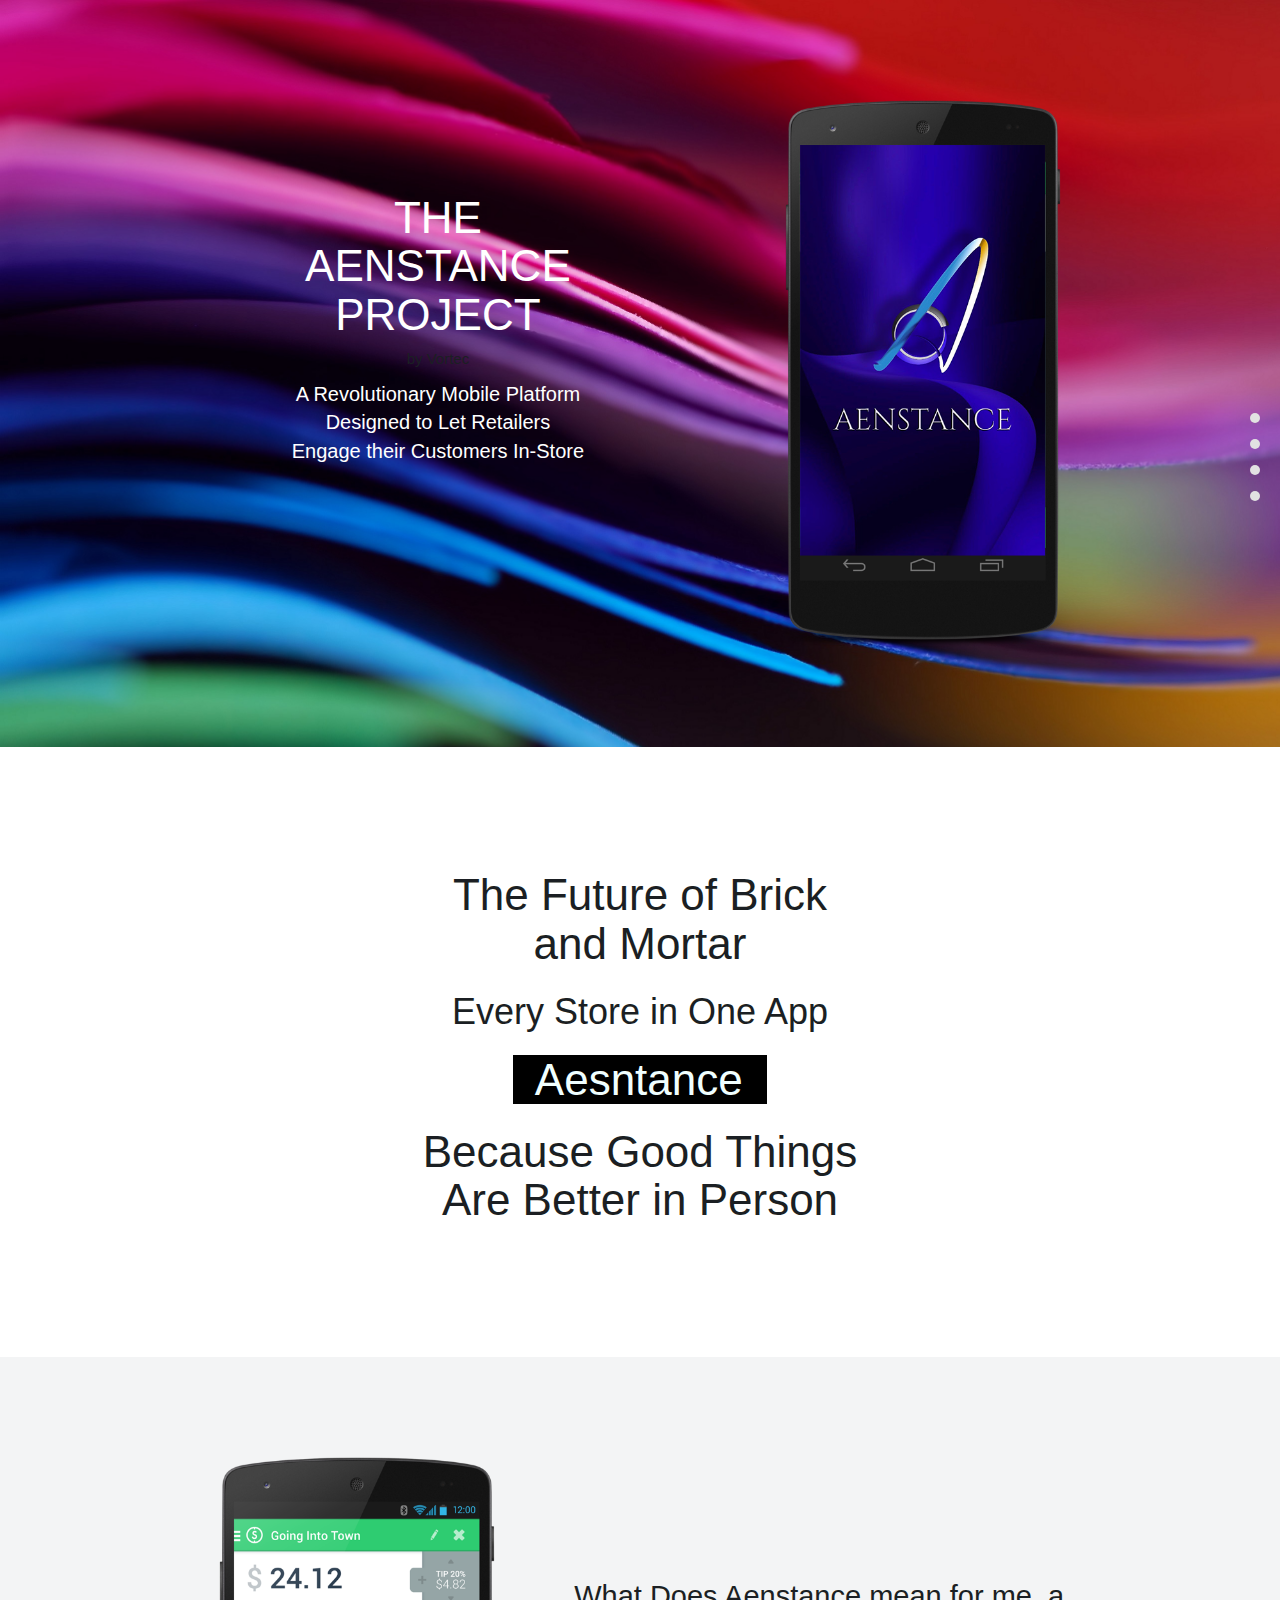
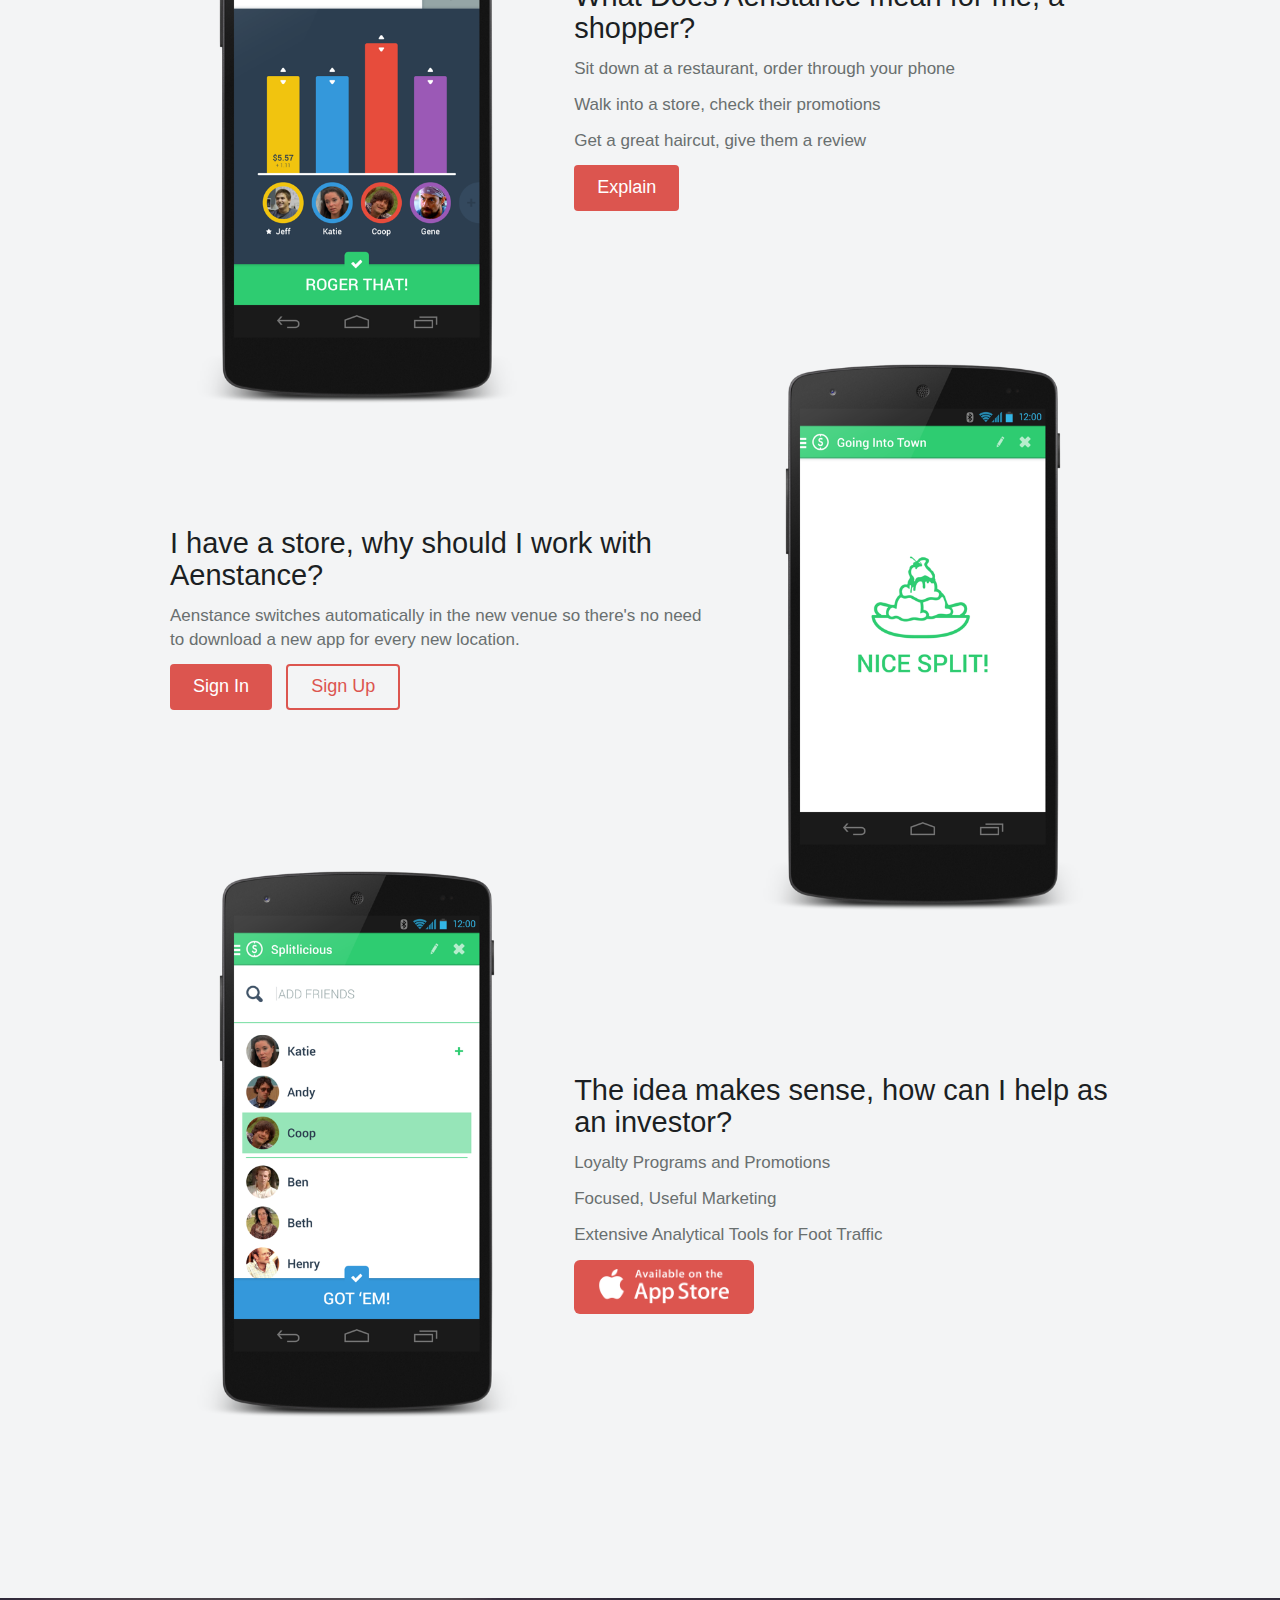
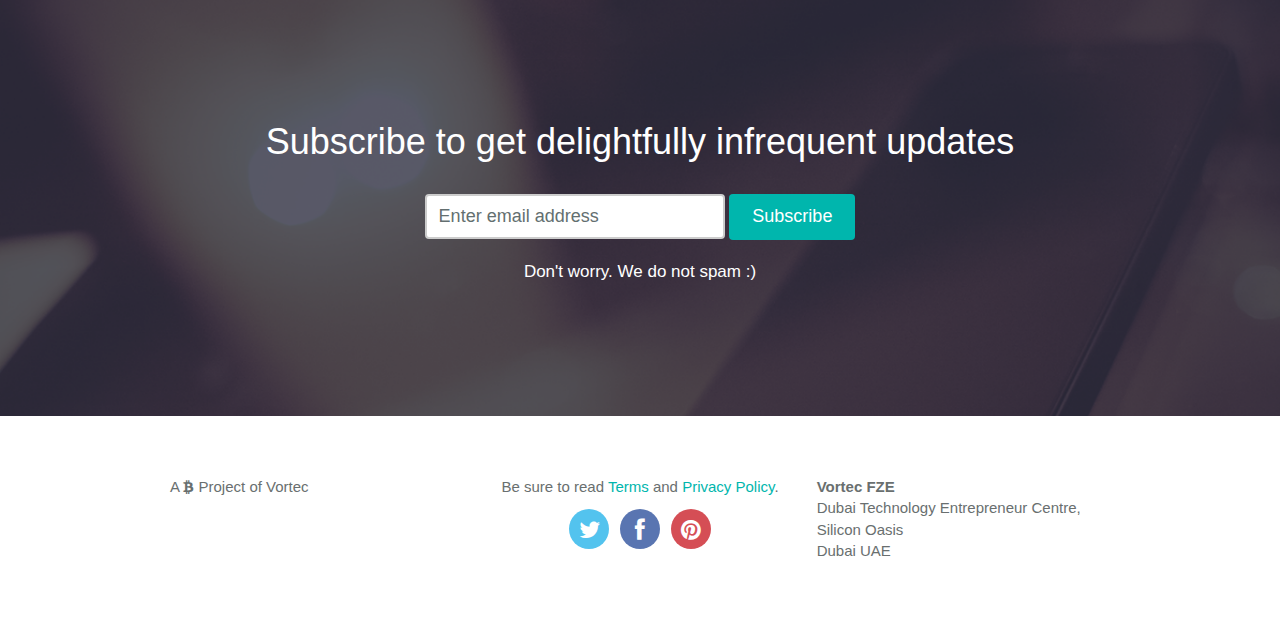
==== index.html @ a0e8721e "Investorpage" ====
<!DOCTYPE html>
<!-- paulirish.com/2008/conditional-stylesheets-vs-css-hacks-answer-neither/ -->
<!--[if lt IE 7 ]> <html class="ie6" lang="en"> <![endif]-->
<!--[if IE 7 ]>    <html class="ie7" lang="en"> <![endif]-->
<!--[if IE 8 ]>    <html class="ie8" lang="en"> <![endif]-->
<!--[if (gte IE 9)|!(IE)]><!--> <html lang="en"> <!--<![endif]-->
  <head>

    <!-- Meta -->
    <meta charset="utf-8">
    <meta name="viewport" content="width=device-width, initial-scale=1.0">
    <meta name="description" content="">
    <meta name="keywords" content="">
    <meta name="author" content="">
    <meta name="googlebot" content="index,follow">

    <!-- Title -->
    <title>Aenstance Project</title>

    <!-- Templates core CSS -->
    <link href="stylesheets/application.css" rel="stylesheet">

    <!-- Favicons -->
    <link href="images/favicon/favicon.png" rel="shortcut icon">
    <link href="images/favicon/apple-touch-icon-57-precomposed.png" rel="apple-touch-icon">
    <link href="images/favicon/apple-touch-icon-72-precomposed.png" rel="apple-touch-icon" sizes="72x72">
    <link href="images/favicon/apple-touch-icon-144-precomposed.png" rel="apple-touch-icon" sizes="114x114">

    <!-- HTML5 shim and Respond.js IE8 support of HTML5 elements and media queries -->
    <!--[if lt IE 9]>
      <script src="https://oss.maxcdn.com/libs/html5shiv/3.7.0/html5shiv.js"></script>
      <script src="https://oss.maxcdn.com/libs/respond.js/1.3.0/respond.min.js"></script>
    <![endif]-->

    <!-- Modernizr Scripts -->
    <script src="javascript/vendor/modernizr-2.7.1.min.js"></script>
  </head>
  <body class="index" id="to-top">

    <!-- Side nav -->
    <nav class="side-nav" role="navigation">

      <ul class="nav-side-nav">
        <li><a class="tooltip-side-nav" href="#section-1" title="" data-original-title="Services" data-placement="left"></a></li>
        <li><a class="tooltip-side-nav" href="#section-2" title="" data-original-title="Features" data-placement="left"></a></li>
        <li><a class="tooltip-side-nav" href="#section-3" title="" data-original-title="Subscribe" data-placement="left"></a></li>
        <li><a class="tooltip-side-nav" href="#to-top" title="" data-original-title="Back" data-placement="left"></a></li>
      </ul>
      
    </nav> <!-- /.side-nav -->




    <!-- Jumbotron -->
    <header class="jumbotron" role="banner">

      <div class="container">

        <div class="row">

          <div class="col-md-7">

            <!-- Logo -->
            <figure class="text-center">
              <a href="./index.html">
                <img class="img-logo" src="images/logo2.pn8g" alt="">
              </a>
            </figure> <!-- /.text-center -->

            <!-- Title -->
            <h1>THE<br>AENSTANCE<br>PROJECT</h1>
            <h6>by Vortec</h6>  
            <!-- Sub title -->
            <p>A Revolutionary Mobile Platform<br>Designed to Let Retailers<br>Engage their Customers In-Store</p>

            <!-- Button -->
            <p class="btn-app-store">
              <a class="btn btn-danger btn-lg" href="#fakelinks">
                <img src="images/btn-app-sto8re.png" alt="">
              </a>
            </p> <!-- /.btn-app-store -->

          </div> <!-- /.col-md-7 -->

          <div class="col-md-5">

            <!-- Images showcase -->
            <figure>
              <img class="img-iPhone" src="images/iphone/a1.png" alt="">
            </figure>

          </div> <!-- /.col-md-5 -->
          
        </div> <!-- /.row -->
        
      </div> <!-- /.container -->

    </header> <!-- /.jumbotron -->




    <!-- Services -->
    <section class="services-section" id="section-1">

      <div class="container">

        <div class="row">

          <div class="col-md-3 col-services">
          </div> <!-- /.col-md-4 -->

          <div class="col-md-6 col-services">
            <h1>The Future of Brick and Mortar</h1>
              <h2>Every Store in One App</h2>
              <h1><span style="background-color: #000; color: azure"><e>&nbsp; Aesntance &nbsp;</e></span></h1>
              <h1>Because Good Things Are Better in Person</h1>
              
            

          </div> <!-- /.col-md-4 -->

          <div class="col-md-3 col-services">
          </div> <!-- /.col-md-4 -->
          
        </div> <!-- /.row -->
        
      </div> <!-- /.container -->
      
    </section> <!-- /.services-section -->




    <!-- Features -->
    <section class="features-section" id="section-2">

      <div class="container">

        <div class="row">

          <div class="col-md-5 col-features text-center">
            
            <!-- Images showcase -->
            <figure>
              <img class="img-iPhone" src="images/iphone/1.png" alt="">
            </figure>

          </div> <!-- /.col-md-5 -->

          <div class="col-md-7 col-features features-content">
            
            <!-- Title -->
            <h3 id="title-1">What Does Aenstance mean for me, a shopper?</h3>

            <!-- Description -->
              <p>Sit down at a restaurant, order through your phone</p>
              <p>Walk into a store, check their promotions</p>
              <p>Get a great haircut, give them a review</p>
              <p></p>
              
              <!--<p>Sit down at a restaurant</p>
              <p>Press a button on your phone to pull up a menu</p>
              <p>Press another button to select what you want</p>
              <p>Press another to Pay with your visa debit card</p> -->
              

            <p>
              <a class="btn btn-danger" href="#title-2">Explain</a>
            </p>

          </div> <!-- /.col-md-7 -->
          
        </div> <!-- /.row -->




        <div class="row media-screen-800">

          <div class="col-md-7 col-features features-content">
            
            <!-- Title -->
            <h3 id="title-2">I have a store, why should I work with Aenstance?</h3>

            <!-- Description -->
            <p>Aenstance switches automatically in the new venue so there's no need to download a new app for every new location.  </p>
            
            <p>
              <a class="btn btn-danger" href="./sign-in.html">Sign In</a> &nbsp;
              <a class="btn btn-danger-border" href="./sign-up.html">Sign Up</a>
            </p>

          </div> <!-- /.col-md-7 -->

          <div class="col-md-5 col-features text-center">
            
            <!-- Images showcase -->
            <figure>
              <img class="img-iPhone margin-top margin-screen-800" src="images/iphone/4.png" alt="">
            </figure>

          </div> <!-- /.col-md-5 -->
          
        </div> <!-- /.row -->




        <div class="row">

          <div class="col-md-5 col-features text-center">
            
            <!-- Images showcase -->
            <figure>
              <img class="img-iPhone margin-top margin-top-1" src="images/iphone/3.png" alt="">
            </figure>

          </div> <!-- /.col-md-5 -->

          <div class="col-md-7 col-features features-content">
            
            <!-- Title -->
            <h3 id="title-3">The idea makes sense, how can I help as an investor?</h3>

            <!-- Description -->
              <p>Loyalty Programs and Promotions </p>
              <p>Focused, Useful Marketing</p>
              <p>Extensive Analytical Tools for Foot Traffic</p>

            <!-- Button -->
            <p class="btn-app-store">
              <a class="btn btn-danger btn-lg" href="#fakelinks">
                <img src="images/btn-app-store.png" alt="">
              </a>
            </p> <!-- /.btn-app-store -->

          </div> <!-- /.col-md-7 -->
          
        </div> <!-- /.row -->

      </div> <!-- /.container -->

    </section> <!-- /.features-section -->




    <!-- Subscribe -->
    <section class="subscribe-section" id="section-3">

      <div class="container">

        <div class="row">

          <div class="col-md-12">

            <!-- Title -->
            <h2>Subscribe to get delightfully infrequent updates</h2>

            <!-- Subscribe form -->
            <div class="row">

              <div class="col-md-6 col-md-offset-3 col-subscribe">

                <form class="subscribe-form form-inline" action="./index.html" role="form">

                  <!-- Input -->
                  <div class="form-group">

                    <label class="sr-only" for="exampleInputEmail1">Email address</label>
                    <input type="email" class="form-control" id="exampleInputEmail1" placeholder="Enter email address">

                  </div> <!-- /.form-group -->

                  <!-- Button -->
                  <button class="btn btn-success" type="submit">Subscribe</button>
                  
                </form> <!-- /.subscribe-form -->



                <section class="subscribe-description">

                  <p>Don't worry. We do not spam :)</p>
                  
                </section> <!-- /.subscribe-description -->
                
              </div> <!-- /.col-md-6 -->

            </div> <!-- /.row -->
            
          </div> <!-- /.col-md-12 -->
          
        </div> <!-- /.row -->

      </div> <!-- /.container -->

    </section> <!-- /.subscribe-section -->




    <!-- Footer -->
    <footer class="footer-section" role="contentinfo">

      <div class="container">

        <div class="row">

          <div class="col-md-4 col-footer">
            
            <!-- Footer 1 -->
            <section>
              <p>A <i class="fa fa-btc"></i> Project of Vortec</p>
            </section>

            <!-- AddThis Button -->
            <ul class="addthis_toolbox addthis_default_style">

              <li><a class="addthis_button_facebook_like"></a></li>
              <li><a class="addthis_button_tweet"></a></li>

            </ul> <!-- /.addthis_toolbox -->
            <script>var addthis_config = {"data_track_addressbar":true};</script>
            <script src="http://s7.addthis.com/js/300/addthis_widget.js#pubid=ra-533f6ac03b59c72a"></script>

          </div> <!-- /.col-md-4 -->

          <div class="col-md-4 col-footer col-padding">
            
            <!-- Footer 1 -->
            <section class="text-center">
              <p>Be sure to read <a href="#fakelinks">Terms</a> and <a href="#fakelinks">Privacy Policy</a>.</p>
            </section>

            <!-- Social media links -->
            <ul class="social-media-links">

              <li><a class="fa fa-twitter tw" href="#fakelinks"></a></li>
              <li><a class="fa fa-facebook fb" href="#fakelinks"></a></li>
              <li><a class="fa fa-pinterest pn" href="#fakelinks"></a></li>
              
            </ul> <!-- /.social-media-links -->

          </div> <!-- /.col-md-4 -->

          <div class="col-md-4 col-footer">
            
            <!-- Footer 1 -->
            <section>
              <p><strong>Vortec FZE</strong> <br>Dubai Technology Entrepreneur Centre, Silicon Oasis <br>Dubai UAE</p>
            </section>

          </div> <!-- /.col-md-4 -->
          
        </div> <!-- /.row -->

      </div> <!-- /.container -->

    </footer> <!-- /.footer-section -->

    <!-- Placed at the end of the document so the pages load faster -->
    <script src="javascript/vendor/jquery-2.1.0.min.js"></script>
    <script src="javascript/bootstrap.min.js"></script>
    <script src="javascript/assets/application.js"></script>
  </body>
</html>
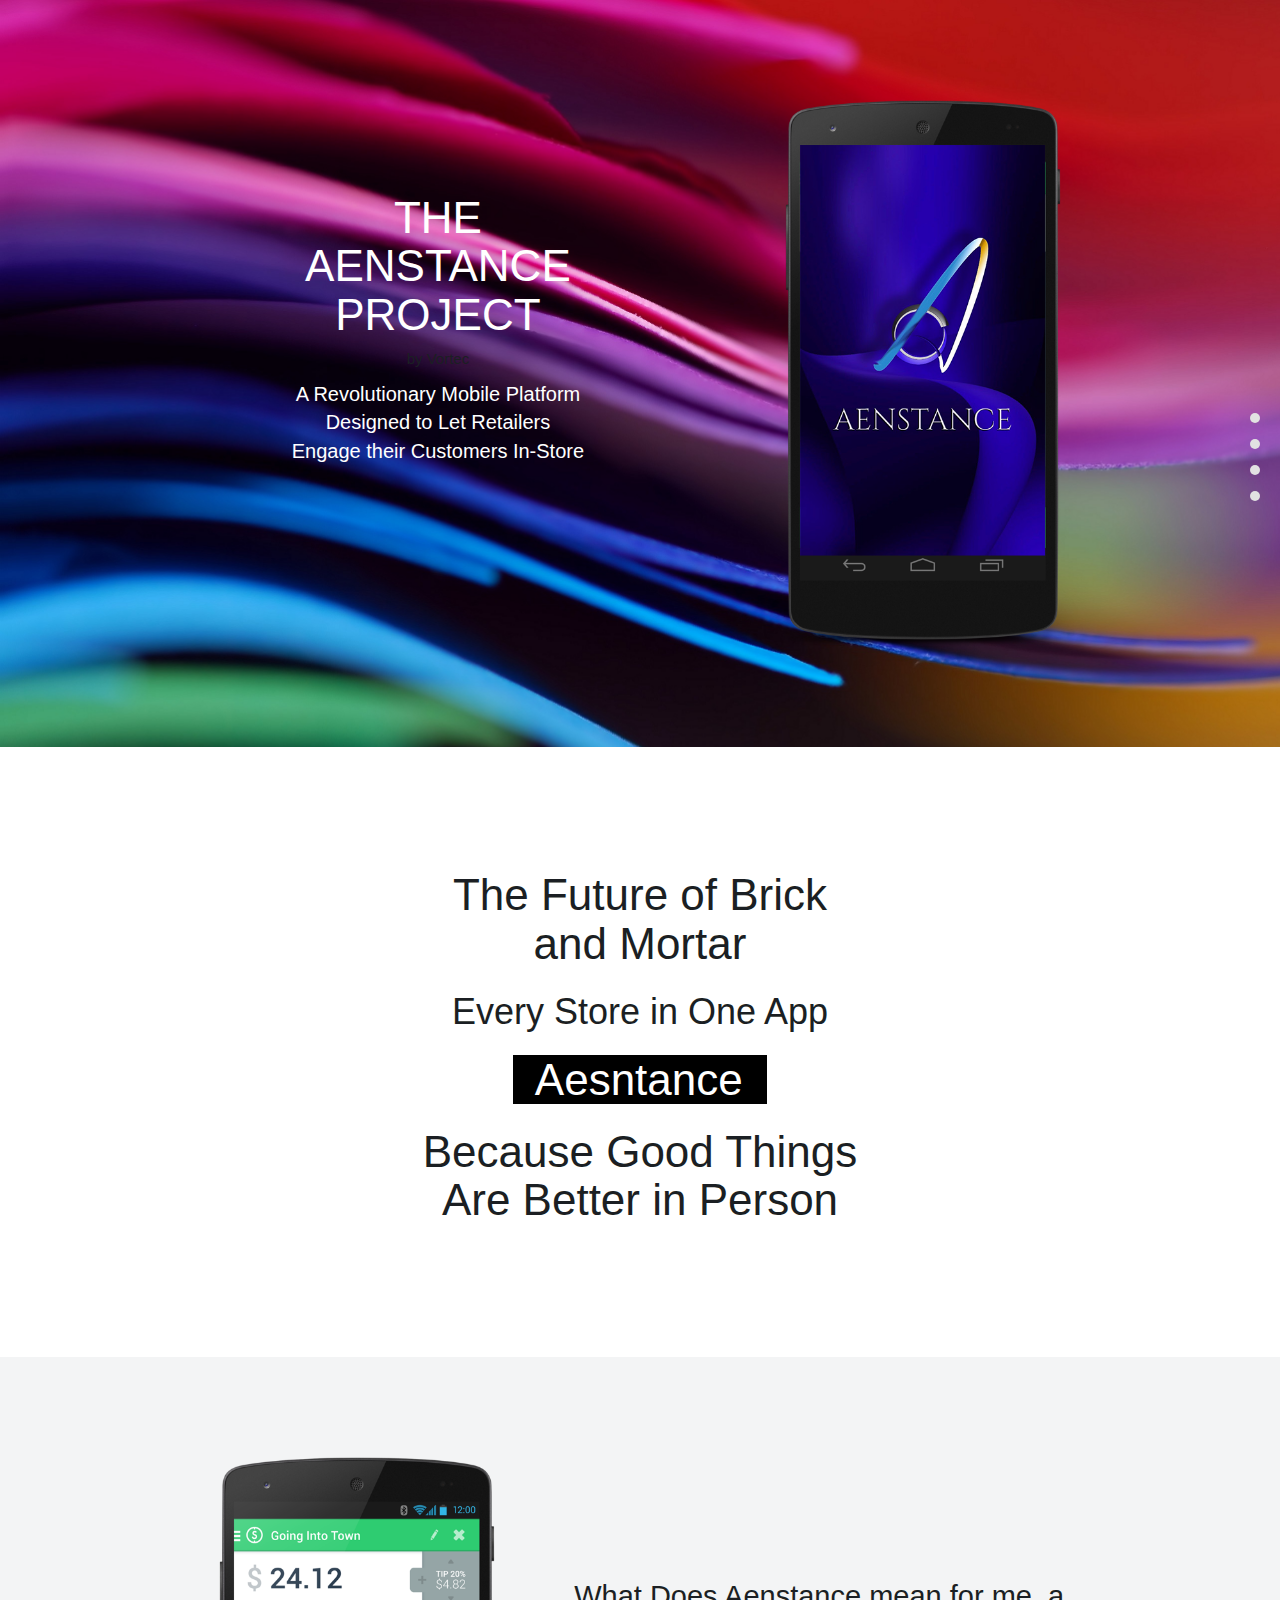
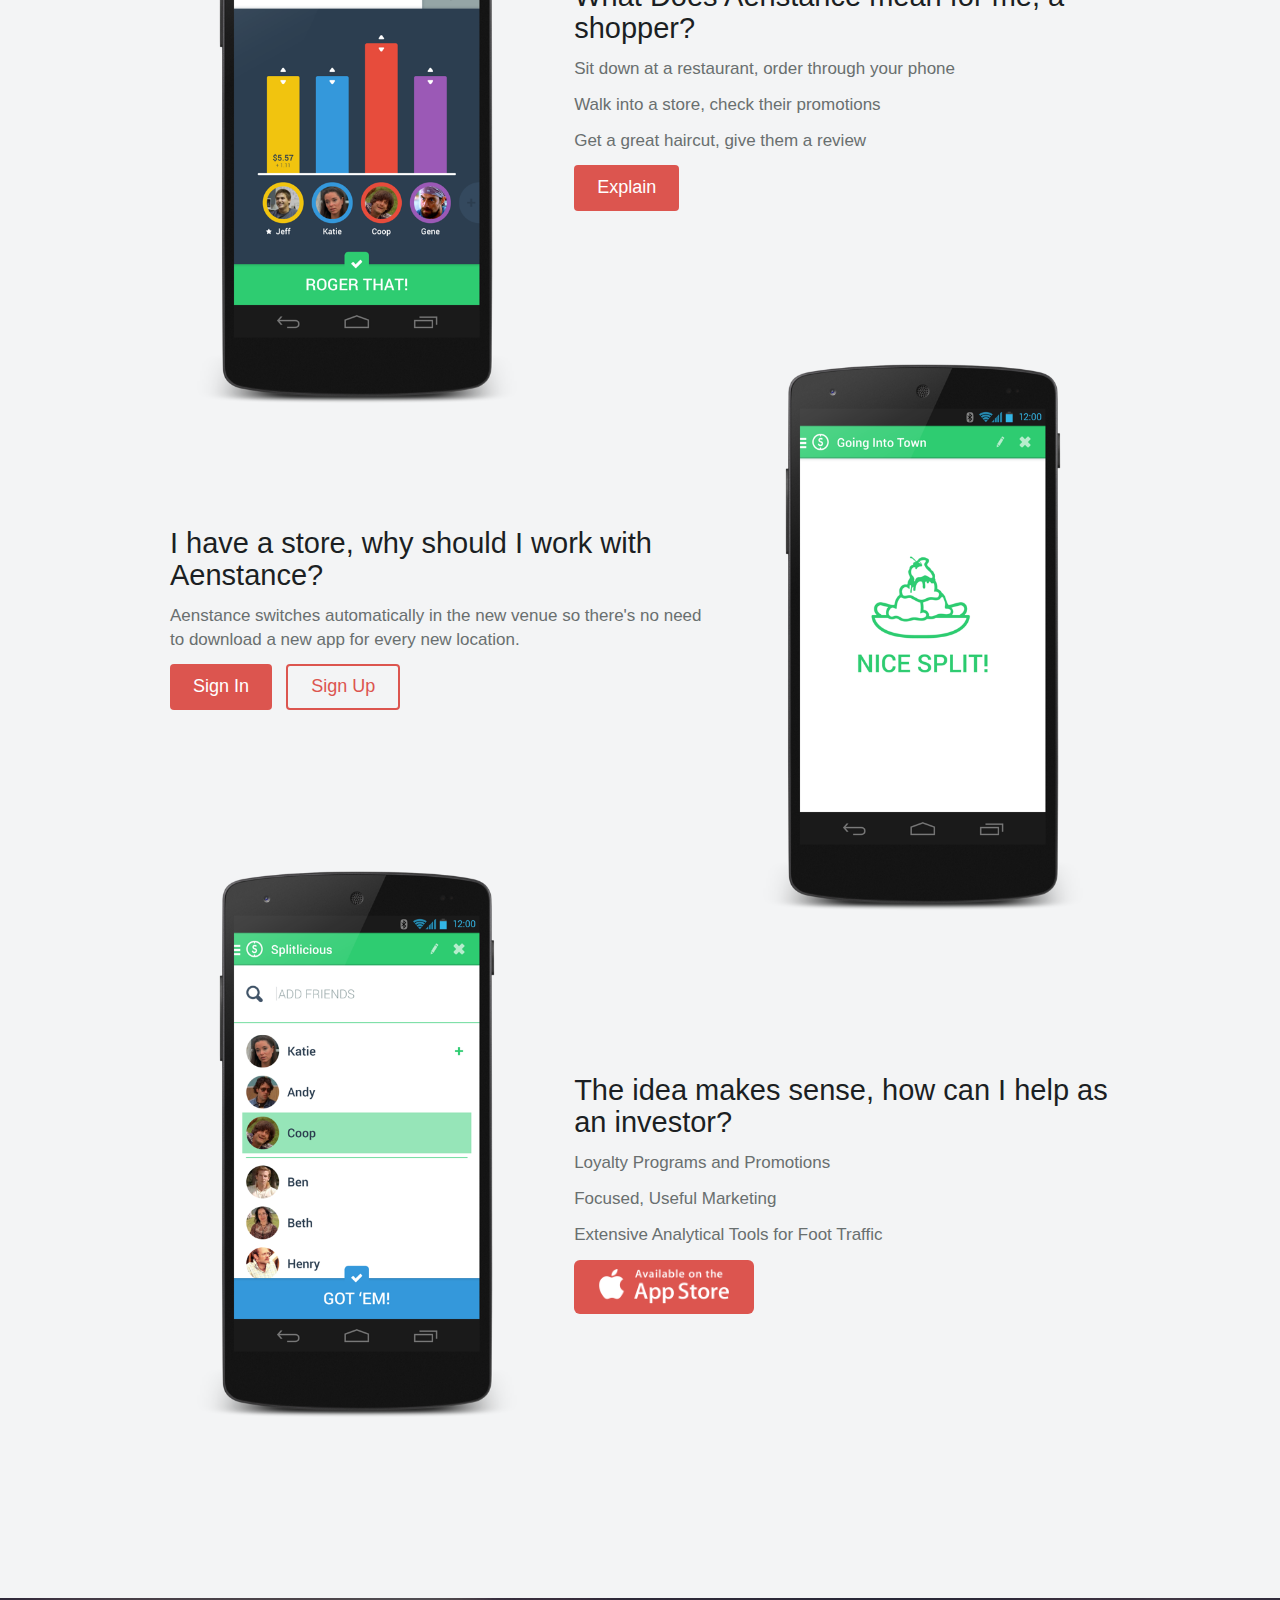
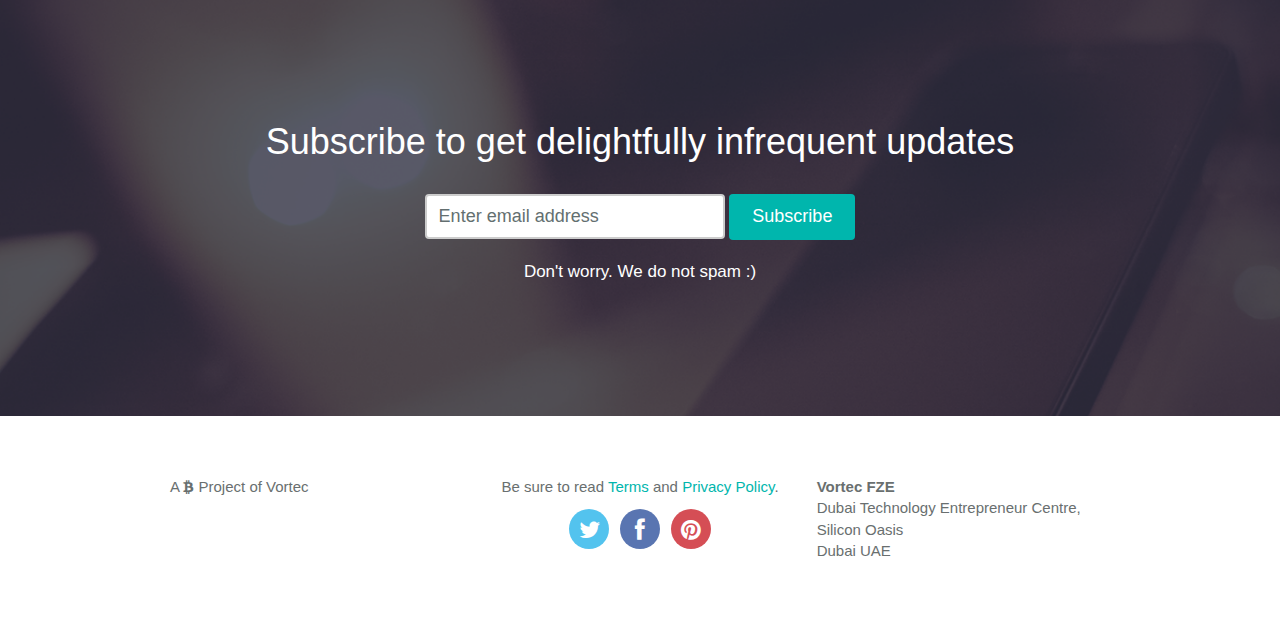
==== commit f33e98de: "minor text changes" ====
--- a/index.html
+++ b/index.html
@@ -114,7 +114,7 @@
           <div class="col-md-6 col-services">
             <h1>The Future of Brick and Mortar</h1>
               <h2>Every Store in One App</h2>
-              <h1><span style="background-color: #000; color: azure"><e>&nbsp; Aesntance &nbsp;</e></span></h1>
+              <h1><span style="background-color: #000; color: white"><e>&nbsp; Aesntance &nbsp;</e></span></h1>
               <h1>Because Good Things Are Better in Person</h1>
               
             
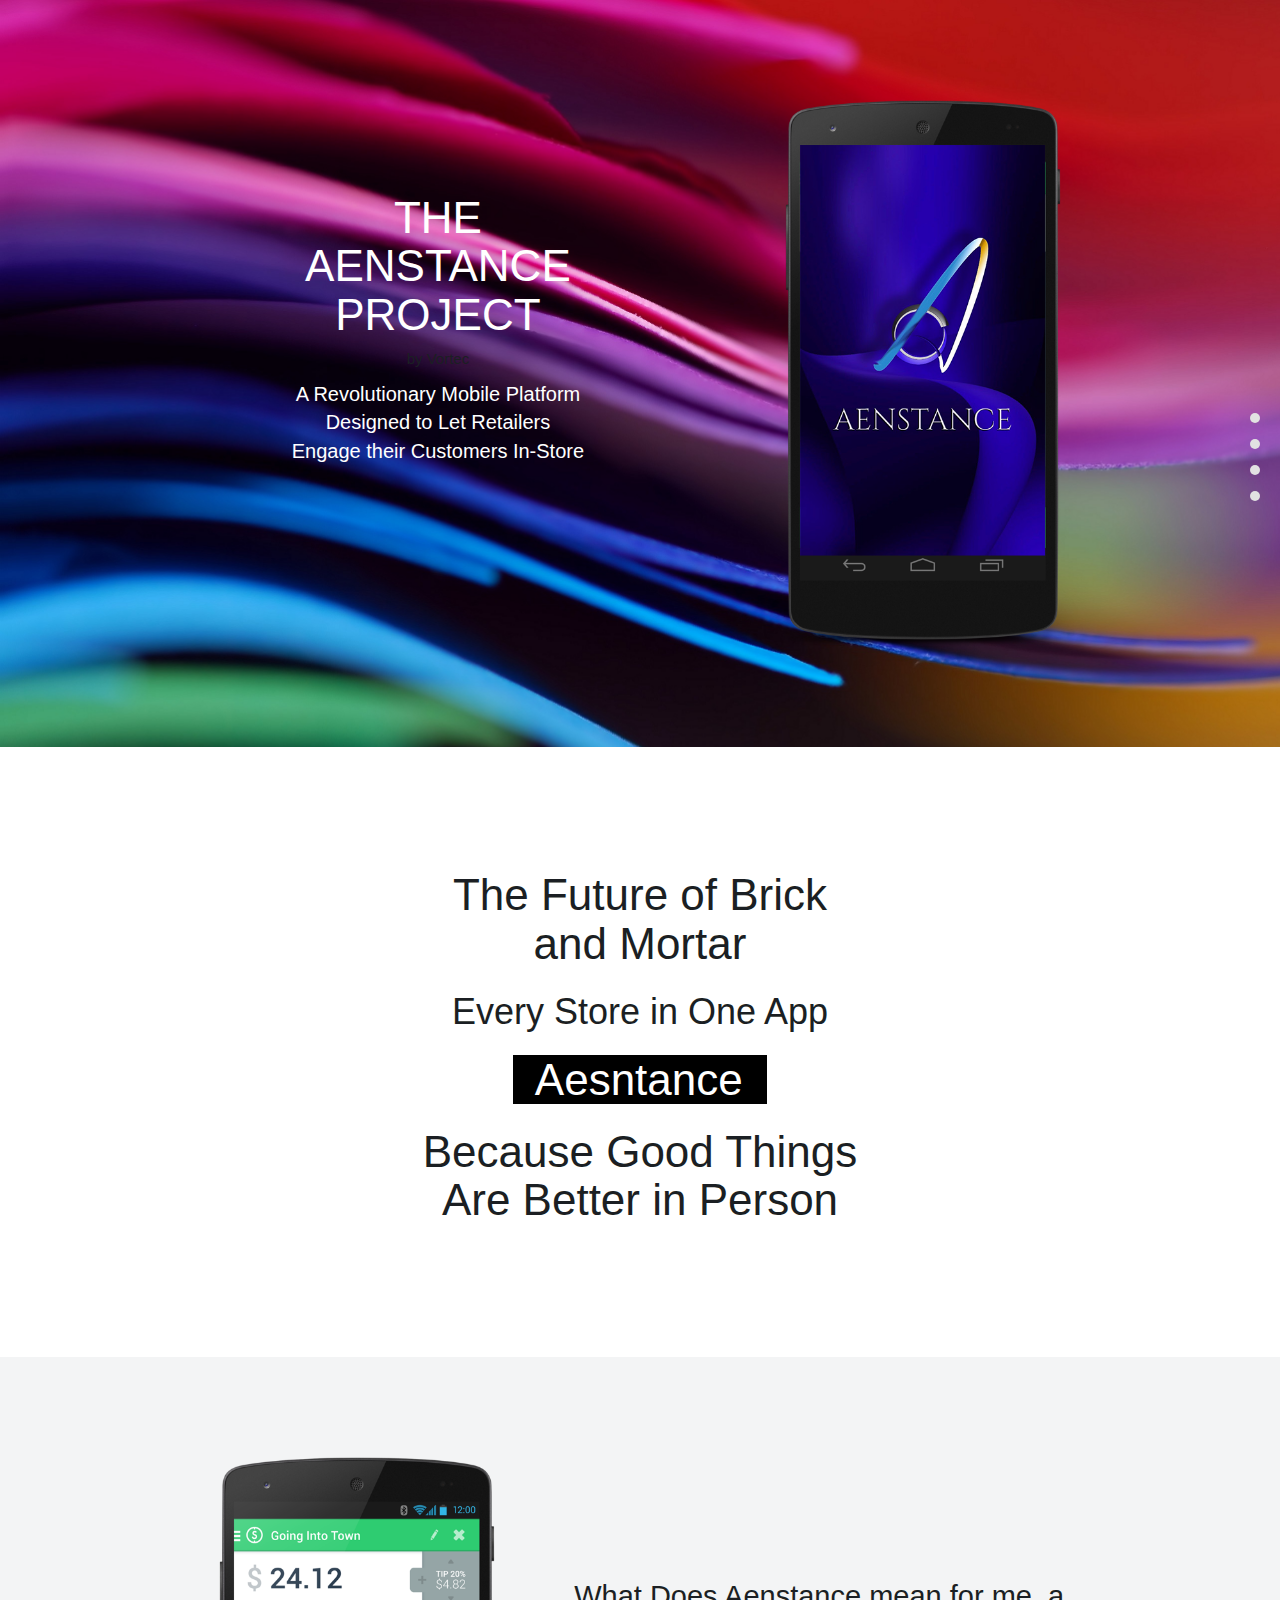
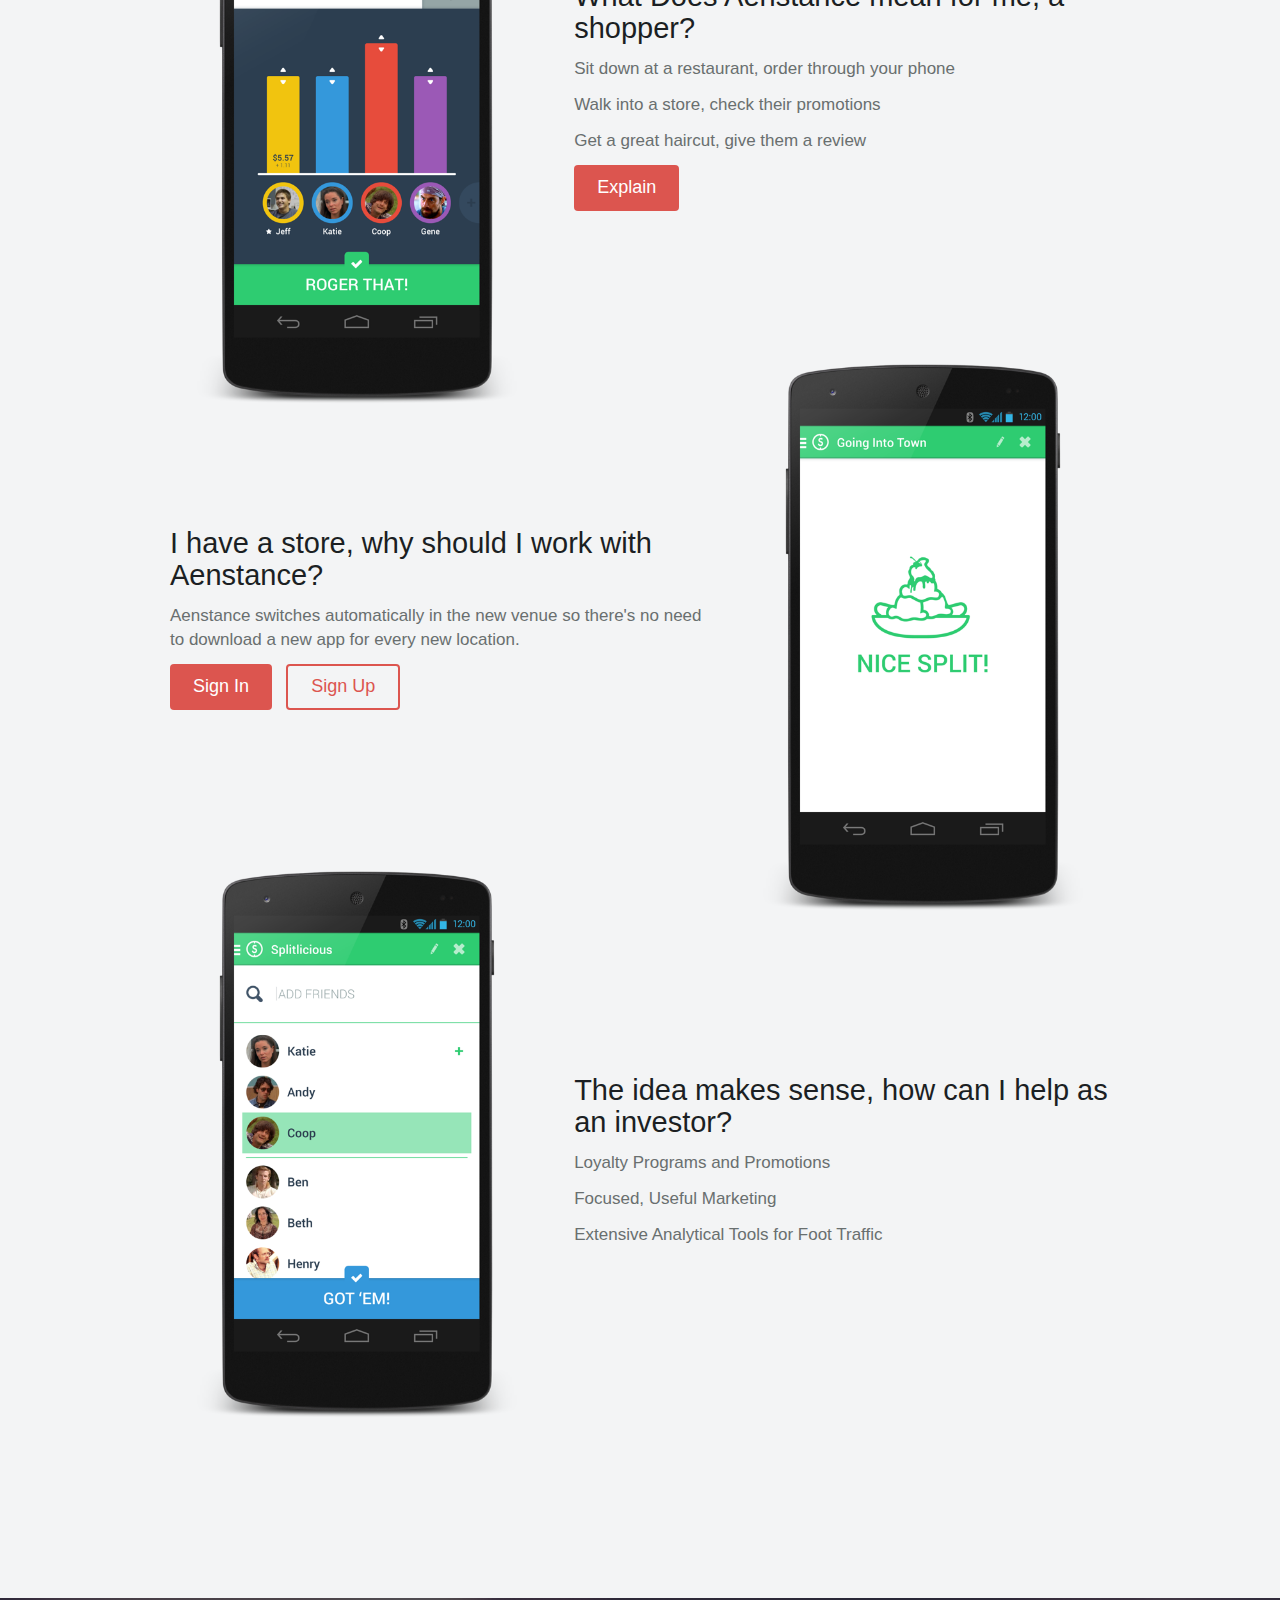
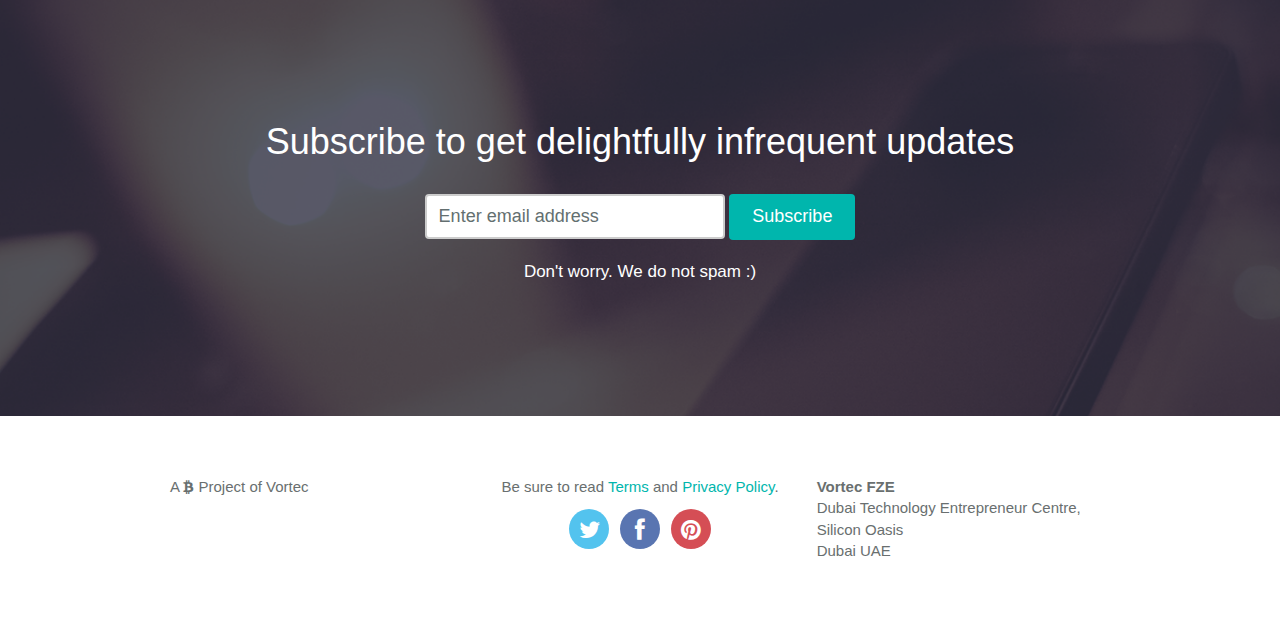
==== commit 4468c097: "button change" ====
--- a/index.html
+++ b/index.html
@@ -230,10 +230,10 @@
               <p>Extensive Analytical Tools for Foot Traffic</p>
 
             <!-- Button -->
-            <p class="btn-app-store">
+         <!--   <p class="btn-app-store">
               <a class="btn btn-danger btn-lg" href="#fakelinks">
                 <img src="images/btn-app-store.png" alt="">
-              </a>
+              </a>  
             </p> <!-- /.btn-app-store -->
 
           </div> <!-- /.col-md-7 -->
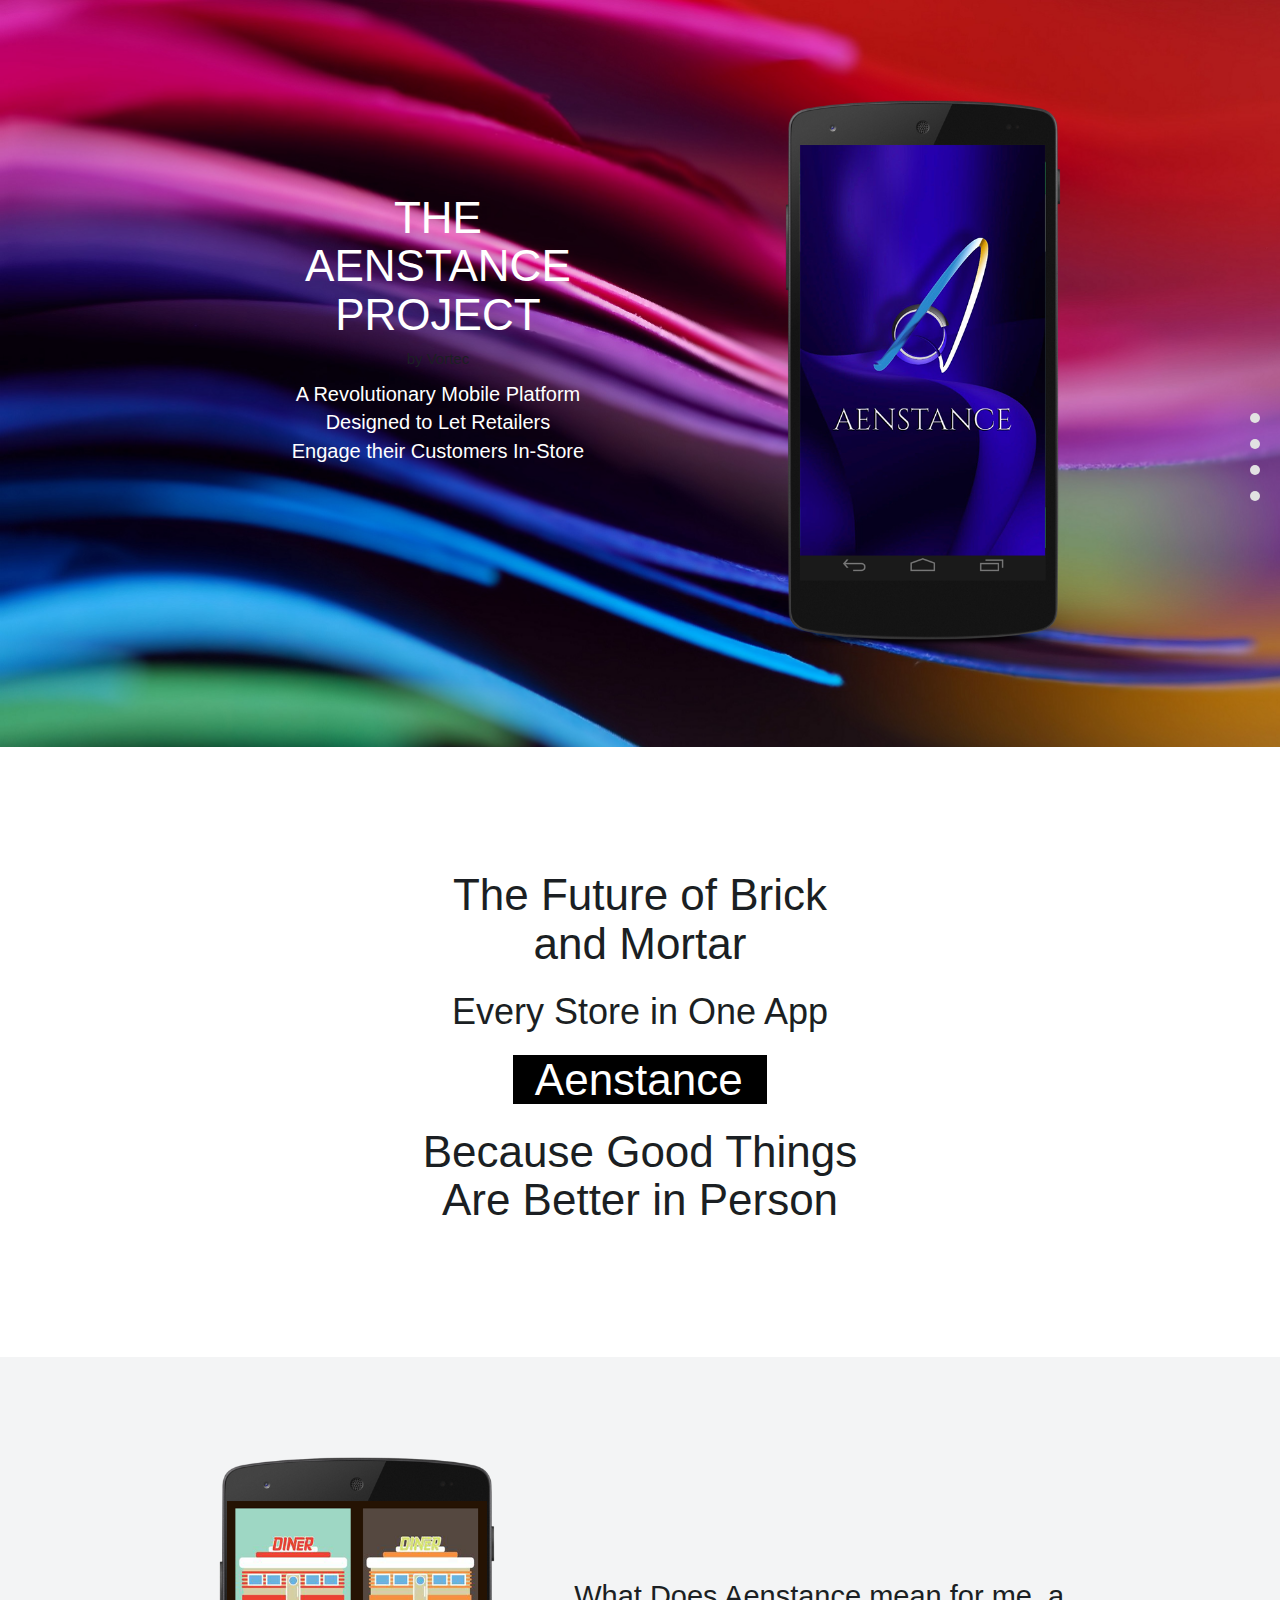
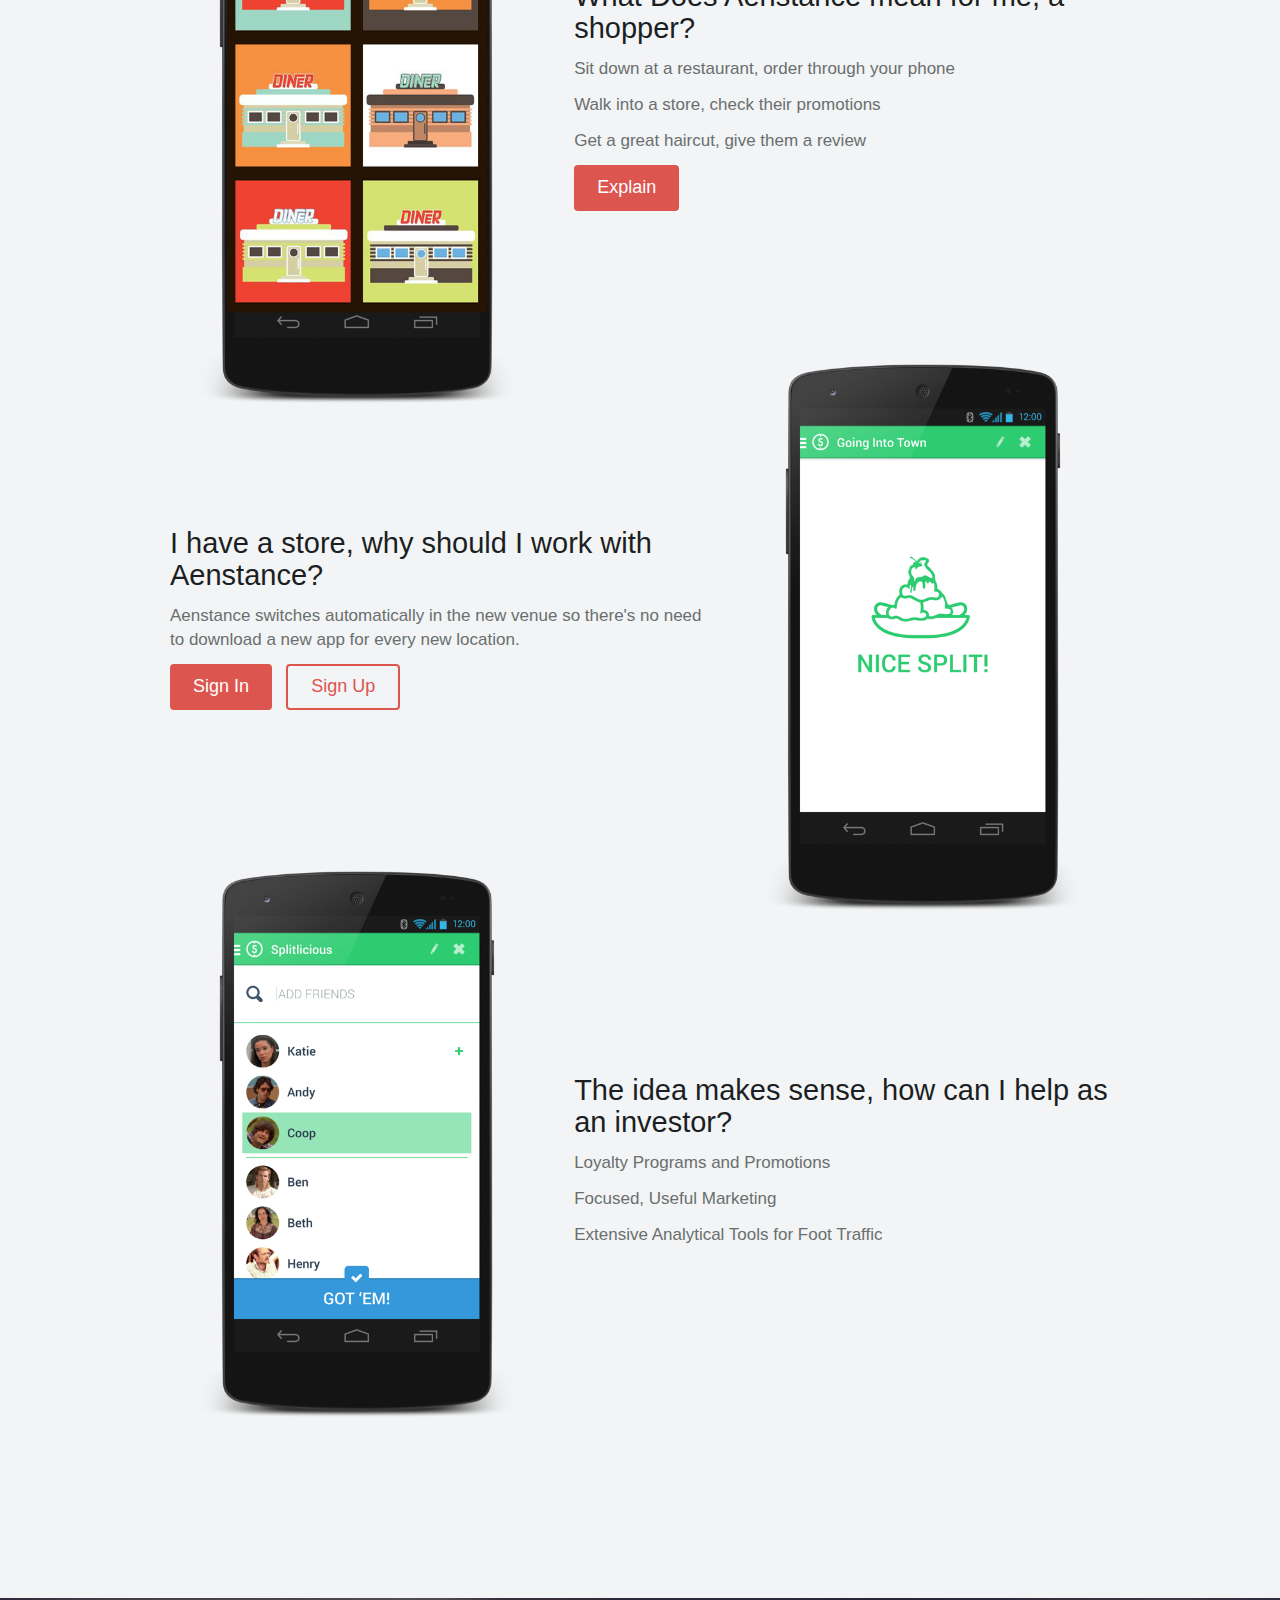
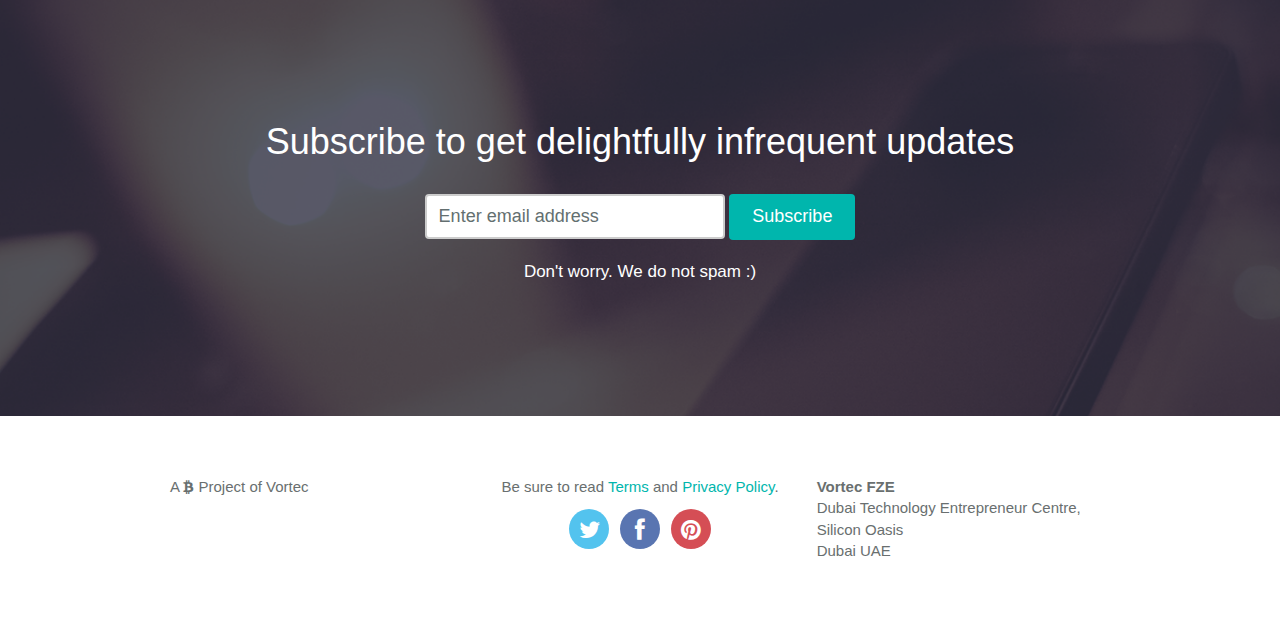
==== commit 5dfb4f8c: "image adjust 1" ====
--- a/index.html
+++ b/index.html
@@ -114,7 +114,7 @@
           <div class="col-md-6 col-services">
             <h1>The Future of Brick and Mortar</h1>
               <h2>Every Store in One App</h2>
-              <h1><span style="background-color: #000; color: white"><e>&nbsp; Aesntance &nbsp;</e></span></h1>
+              <h1><span style="background-color: #000; color: white"><e>&nbsp; Aenstance &nbsp;</e></span></h1>
               <h1>Because Good Things Are Better in Person</h1>
               
             
@@ -144,7 +144,7 @@
             
             <!-- Images showcase -->
             <figure>
-              <img class="img-iPhone" src="images/iphone/1.png" alt="">
+              <img class="img-iPhone" src="images/iphone/phone%20info1.png" alt="">
             </figure>
 
           </div> <!-- /.col-md-5 -->
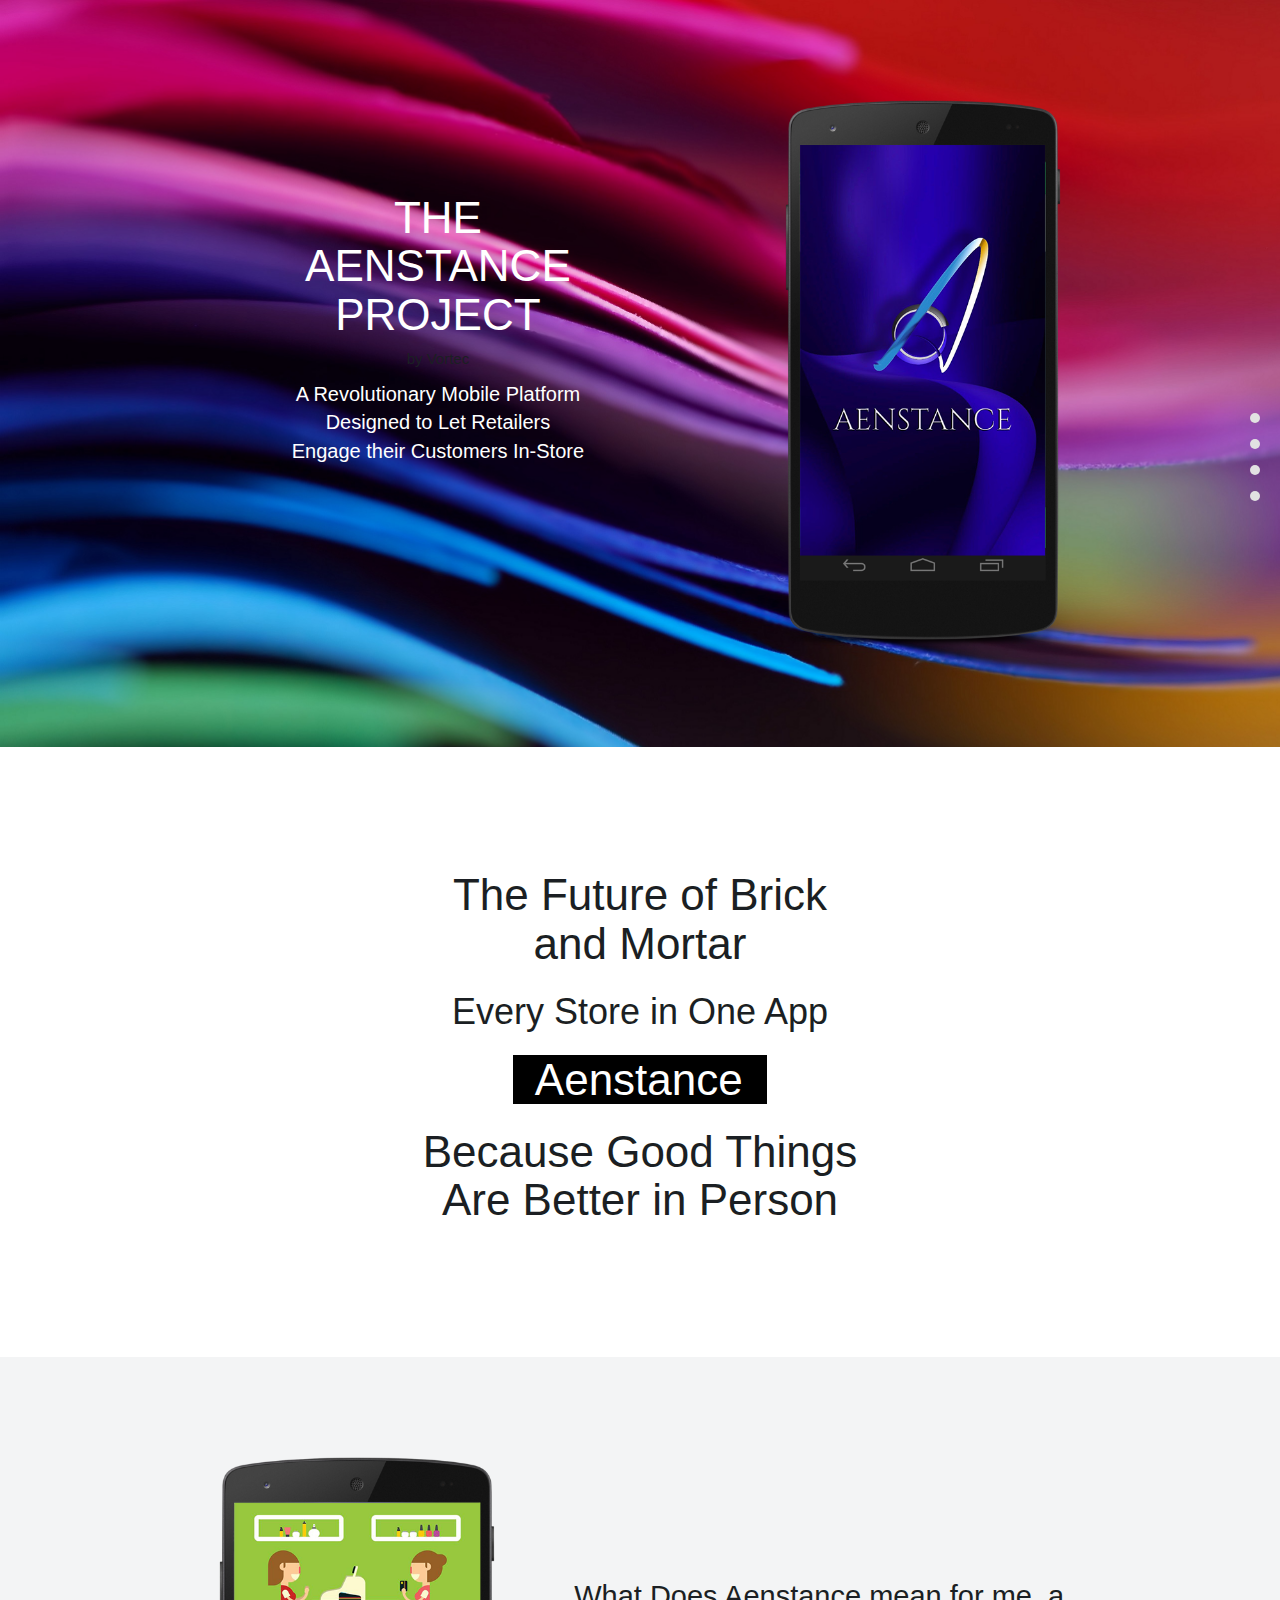
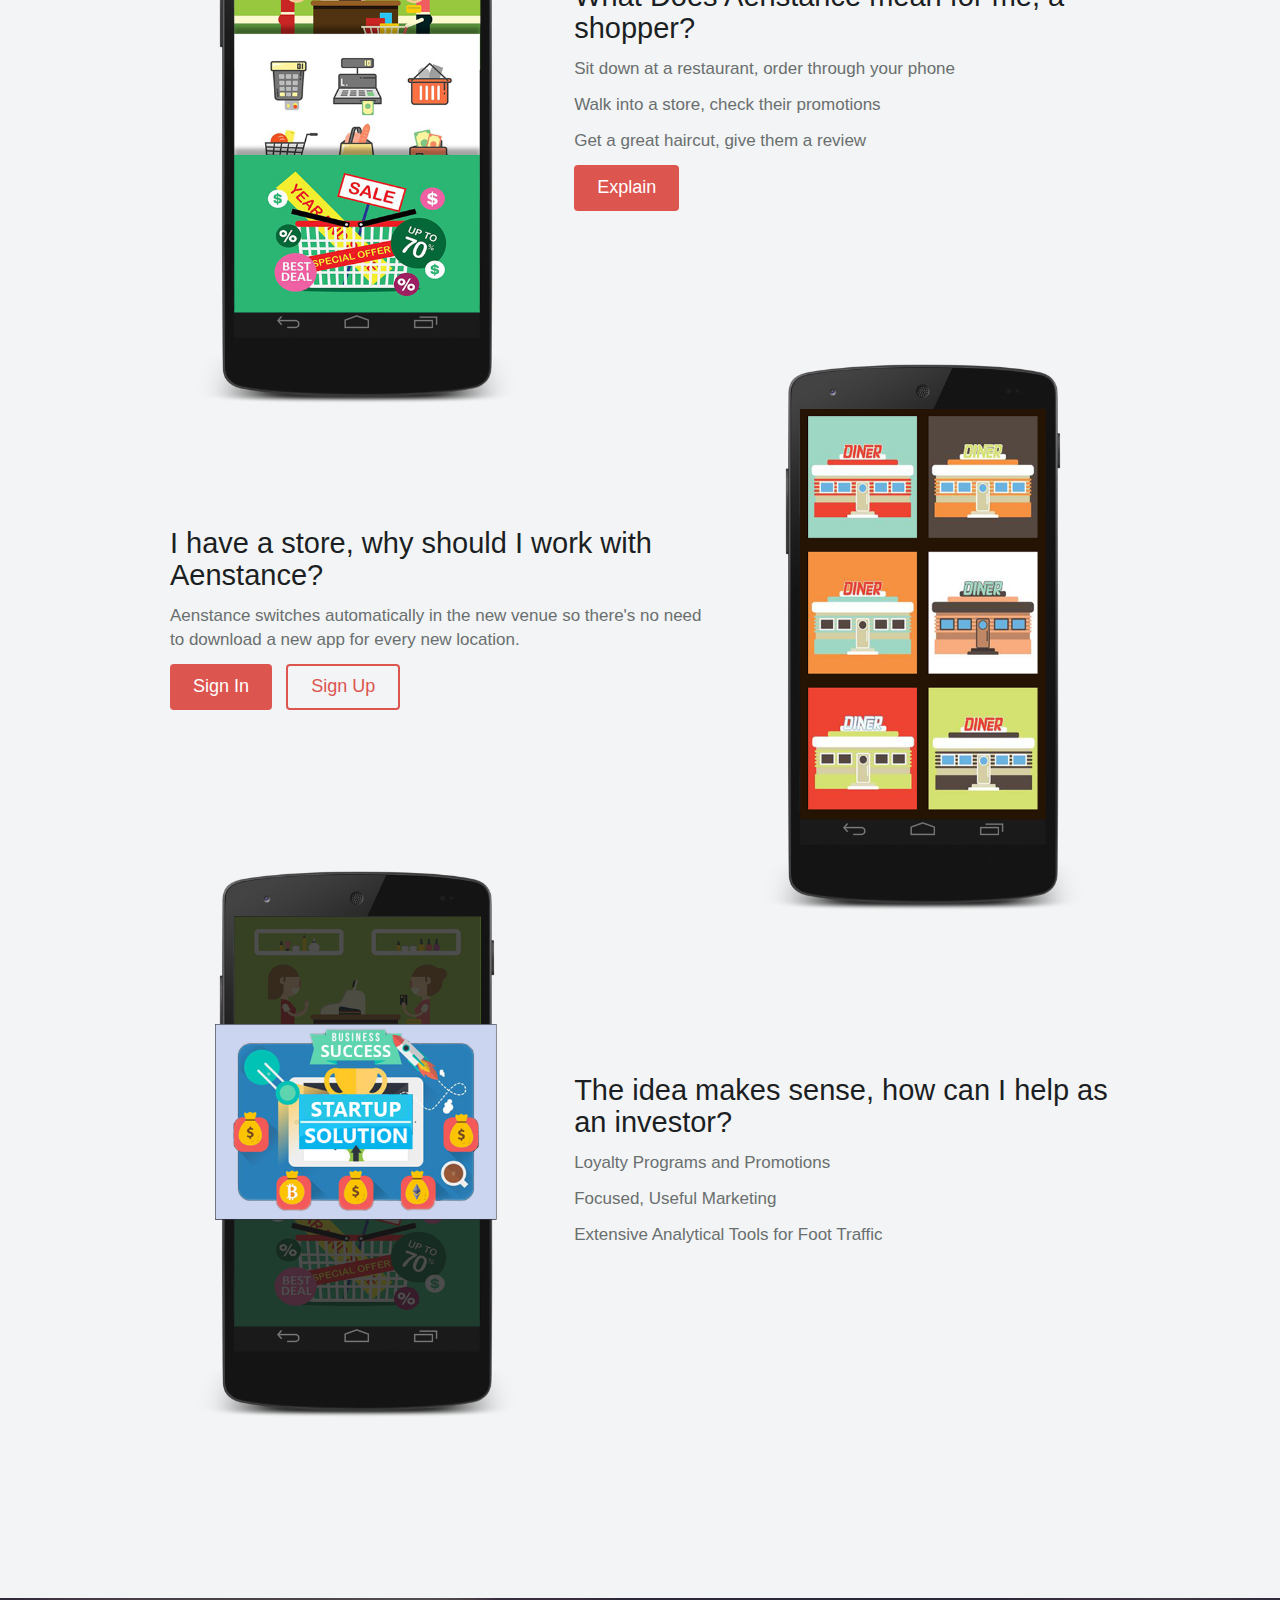
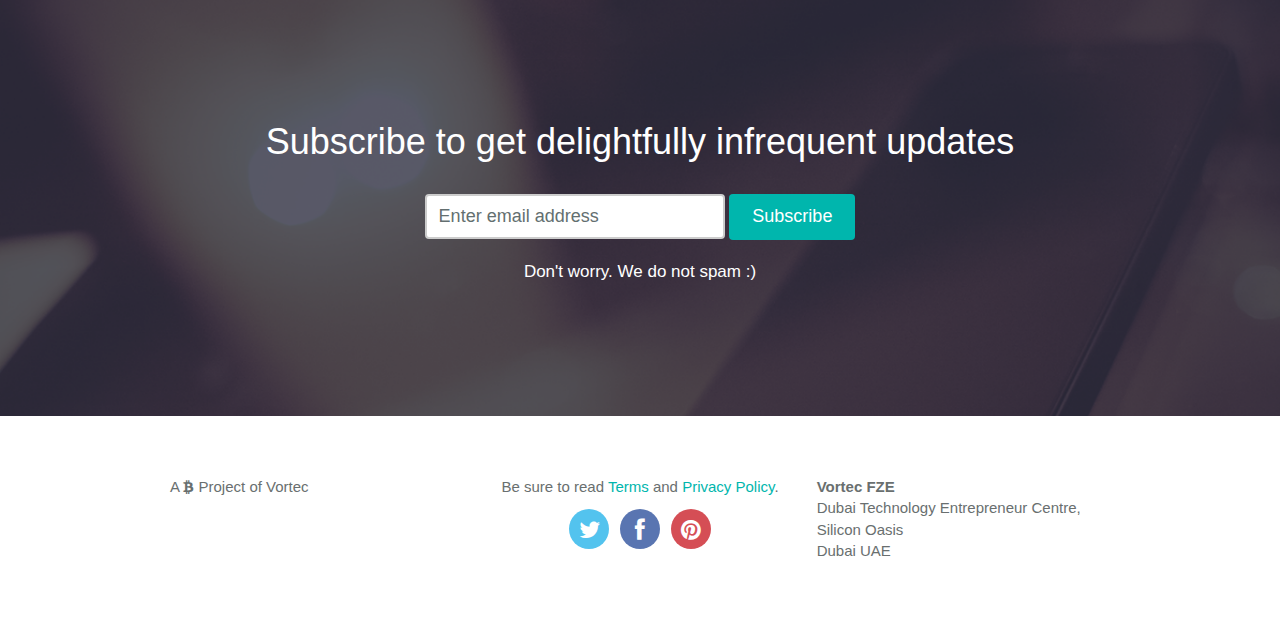
==== commit d26f0366: "images added" ====
--- a/index.html
+++ b/index.html
@@ -144,7 +144,7 @@
             
             <!-- Images showcase -->
             <figure>
-              <img class="img-iPhone" src="images/iphone/phone%20info1.png" alt="">
+              <img class="img-iPhone" src="images/iphone/phone%20info2.png" alt="">
             </figure>
 
           </div> <!-- /.col-md-5 -->
@@ -198,7 +198,7 @@
             
             <!-- Images showcase -->
             <figure>
-              <img class="img-iPhone margin-top margin-screen-800" src="images/iphone/4.png" alt="">
+              <img class="img-iPhone margin-top margin-screen-800" src="images/iphone/phone%20info1a.png" alt="">
             </figure>
 
           </div> <!-- /.col-md-5 -->
@@ -214,7 +214,7 @@
             
             <!-- Images showcase -->
             <figure>
-              <img class="img-iPhone margin-top margin-top-1" src="images/iphone/3.png" alt="">
+              <img class="img-iPhone margin-top margin-top-1" src="images/iphone/phone%20info3.png" alt="">
             </figure>
 
           </div> <!-- /.col-md-5 -->
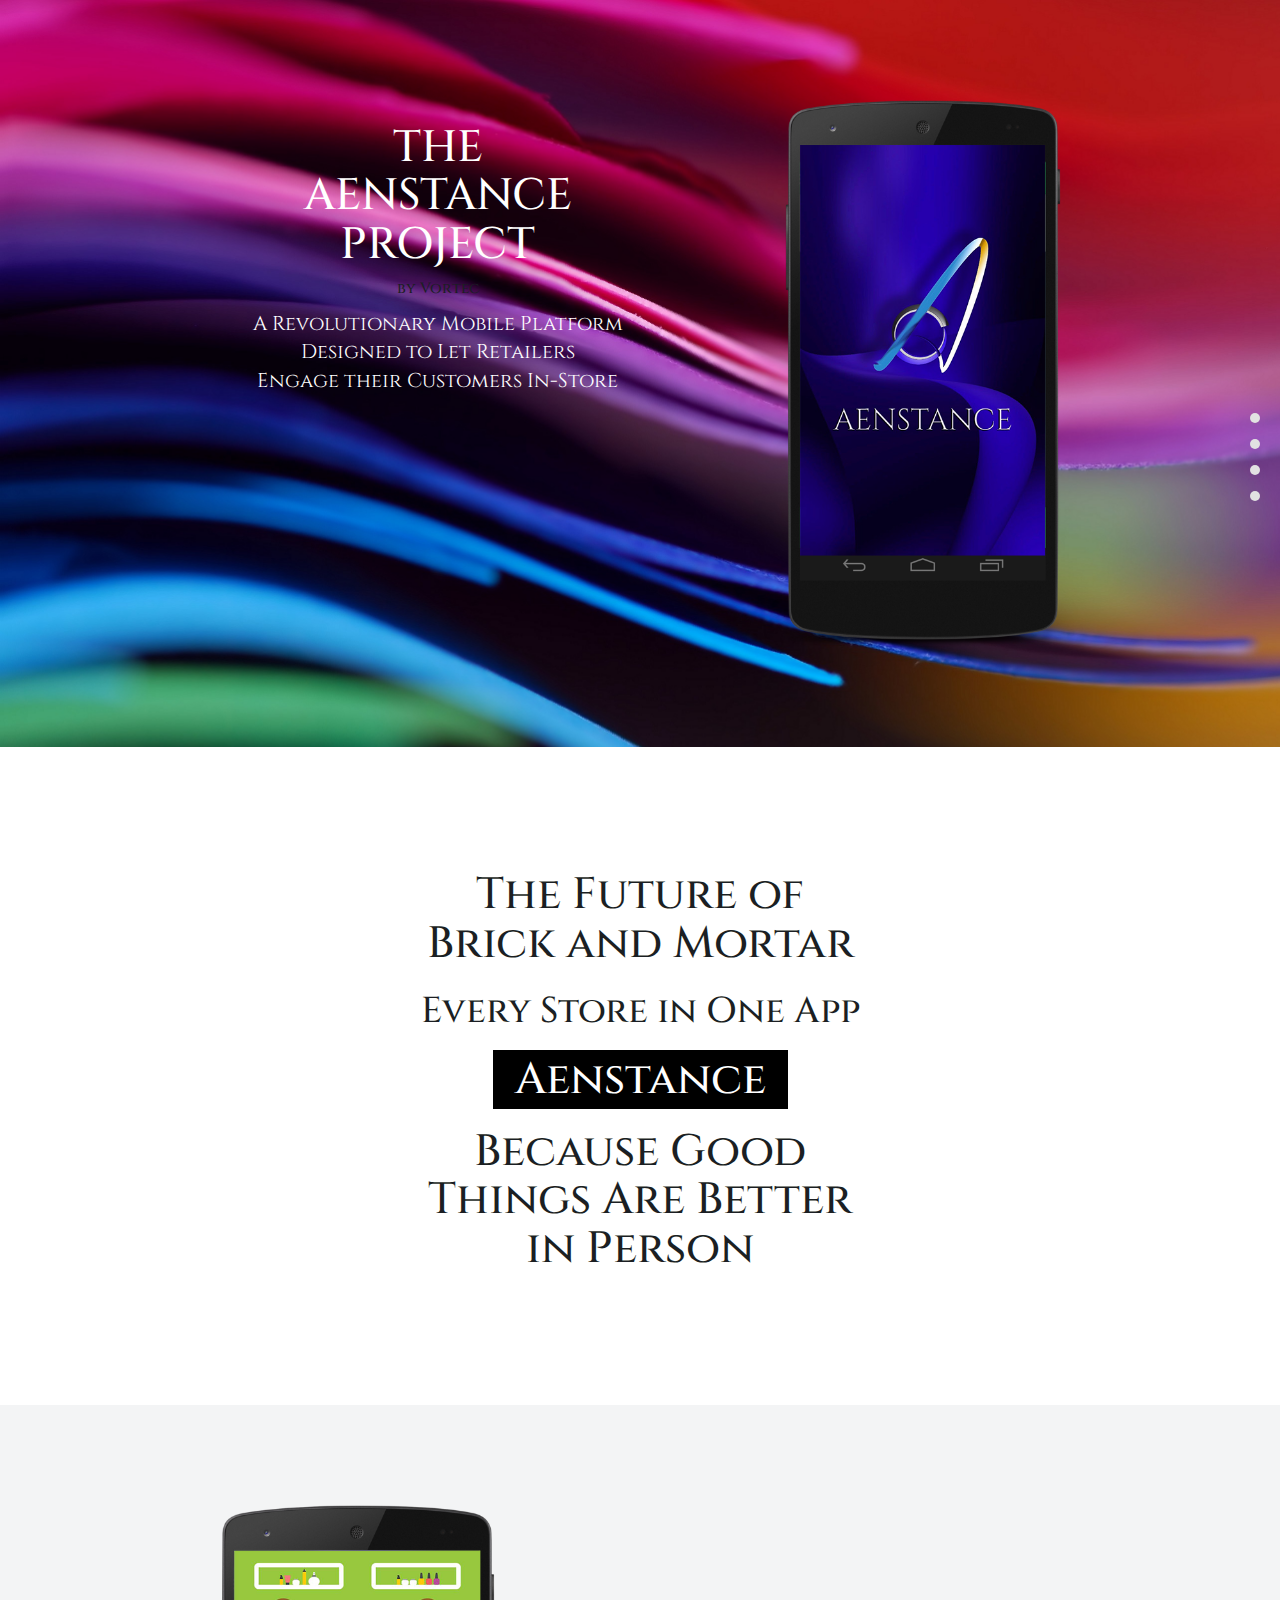
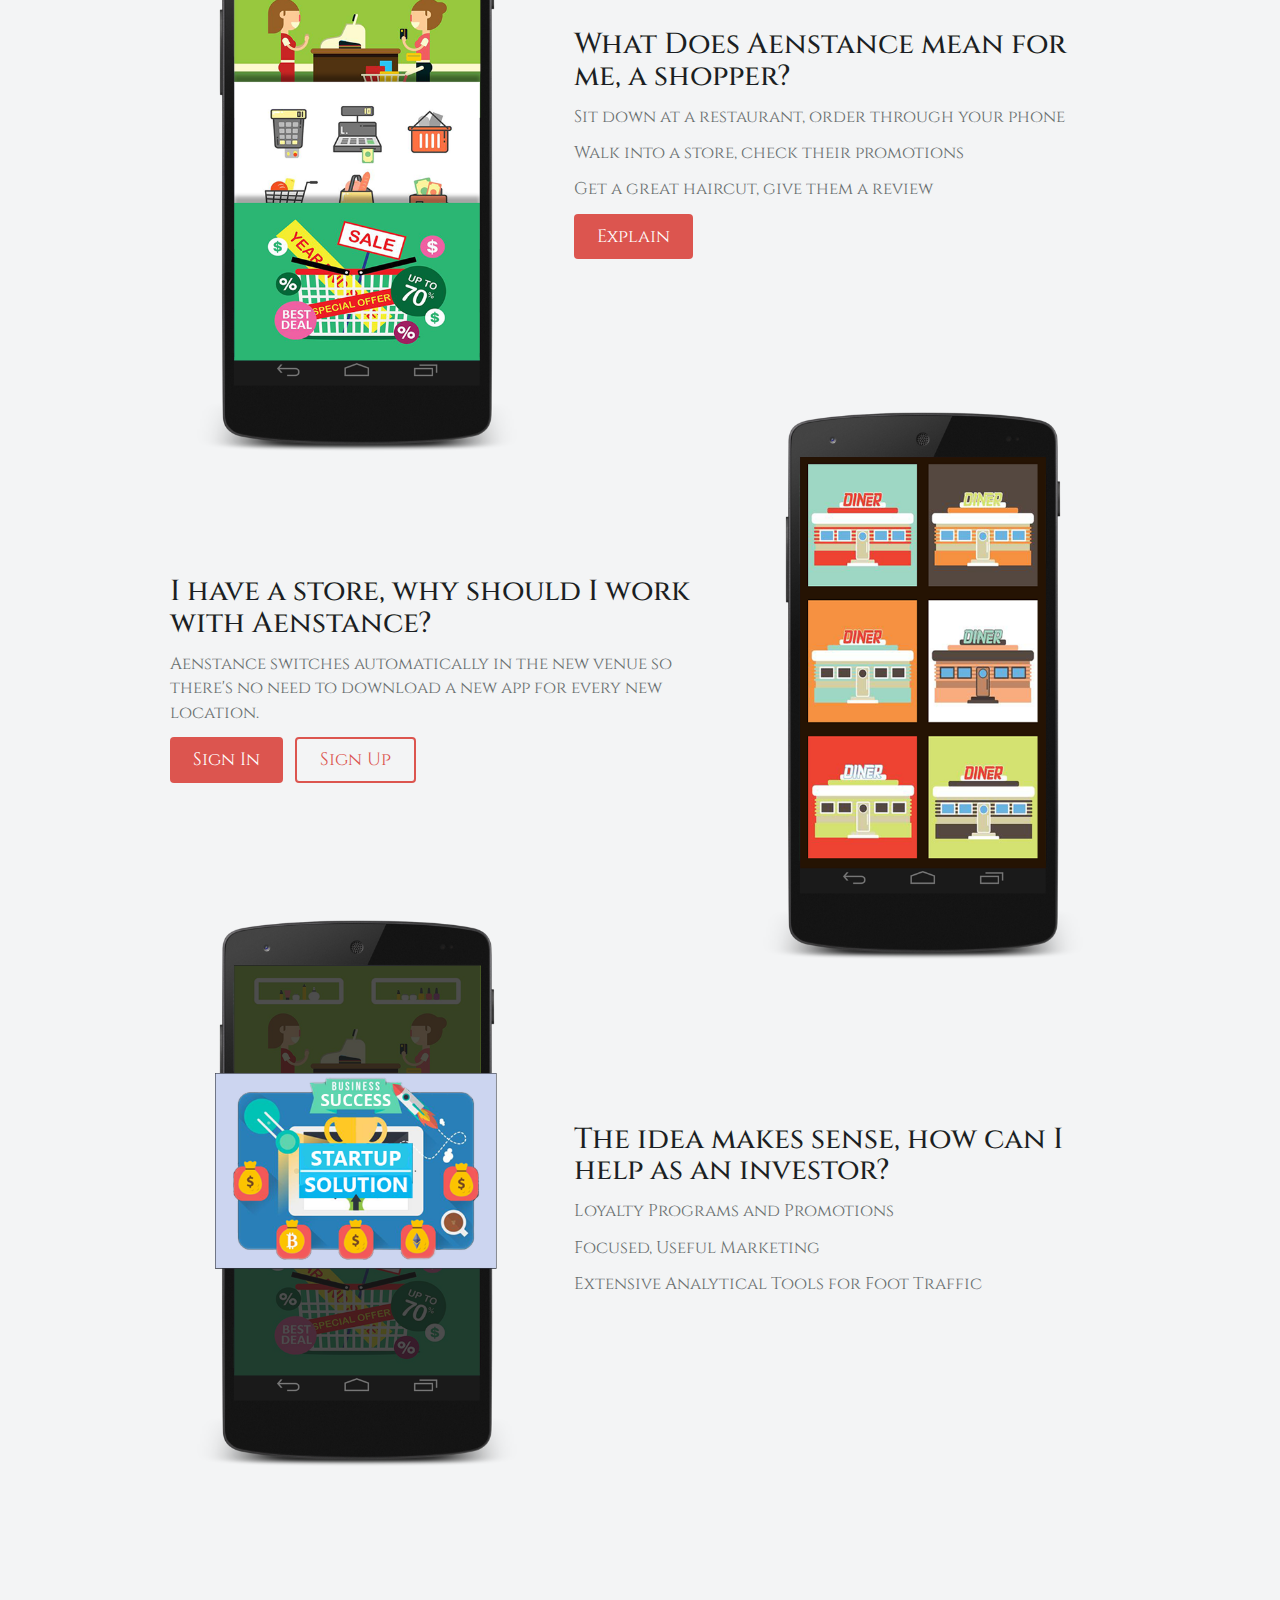
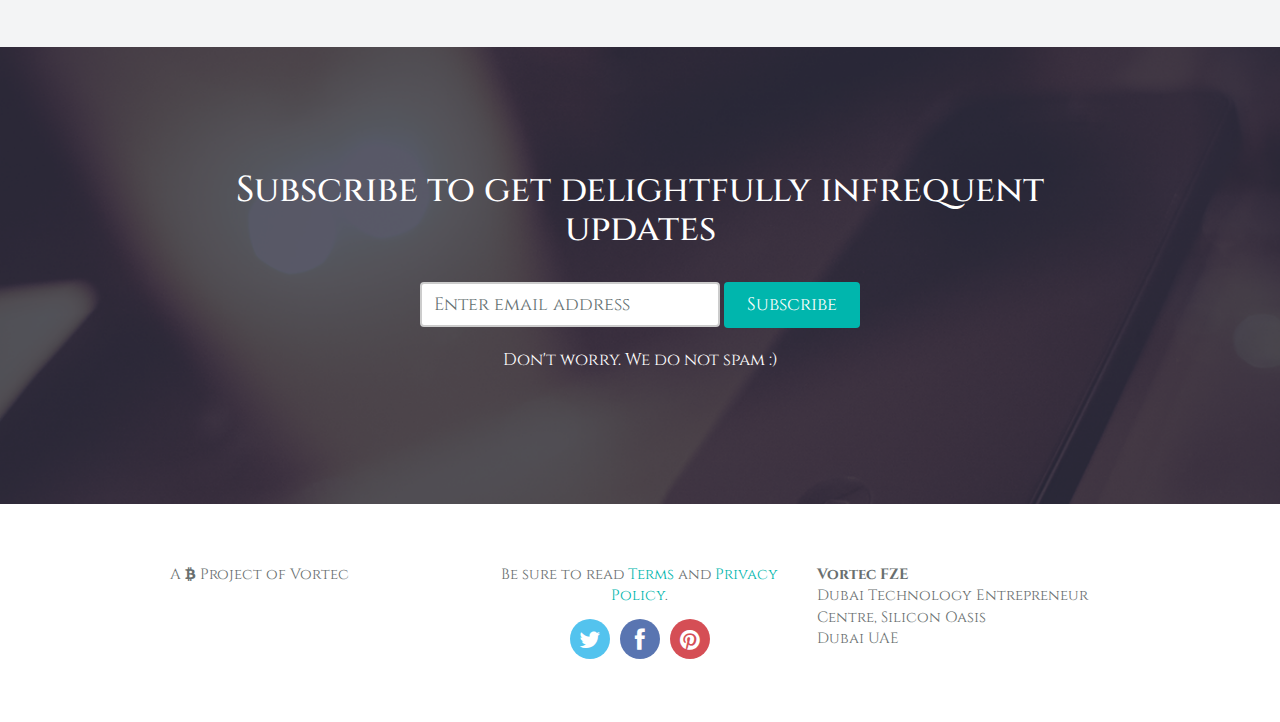
==== commit 08bc51a2: "dead link removal" ====
--- a/index.html
+++ b/index.html
@@ -61,11 +61,11 @@
 
           <div class="col-md-7">
 
-            <!-- Logo -->
+            <!-- Logo 
             <figure class="text-center">
-              <a href="./index.html">
+             <!-- <a href="./index.html">
                 <img class="img-logo" src="images/logo2.pn8g" alt="">
-              </a>
+              </a>  
             </figure> <!-- /.text-center -->
 
             <!-- Title -->
@@ -74,7 +74,7 @@
             <!-- Sub title -->
             <p>A Revolutionary Mobile Platform<br>Designed to Let Retailers<br>Engage their Customers In-Store</p>
 
-            <!-- Button -->
+            <!-- Button 
             <p class="btn-app-store">
               <a class="btn btn-danger btn-lg" href="#fakelinks">
                 <img src="images/btn-app-sto8re.png" alt="">
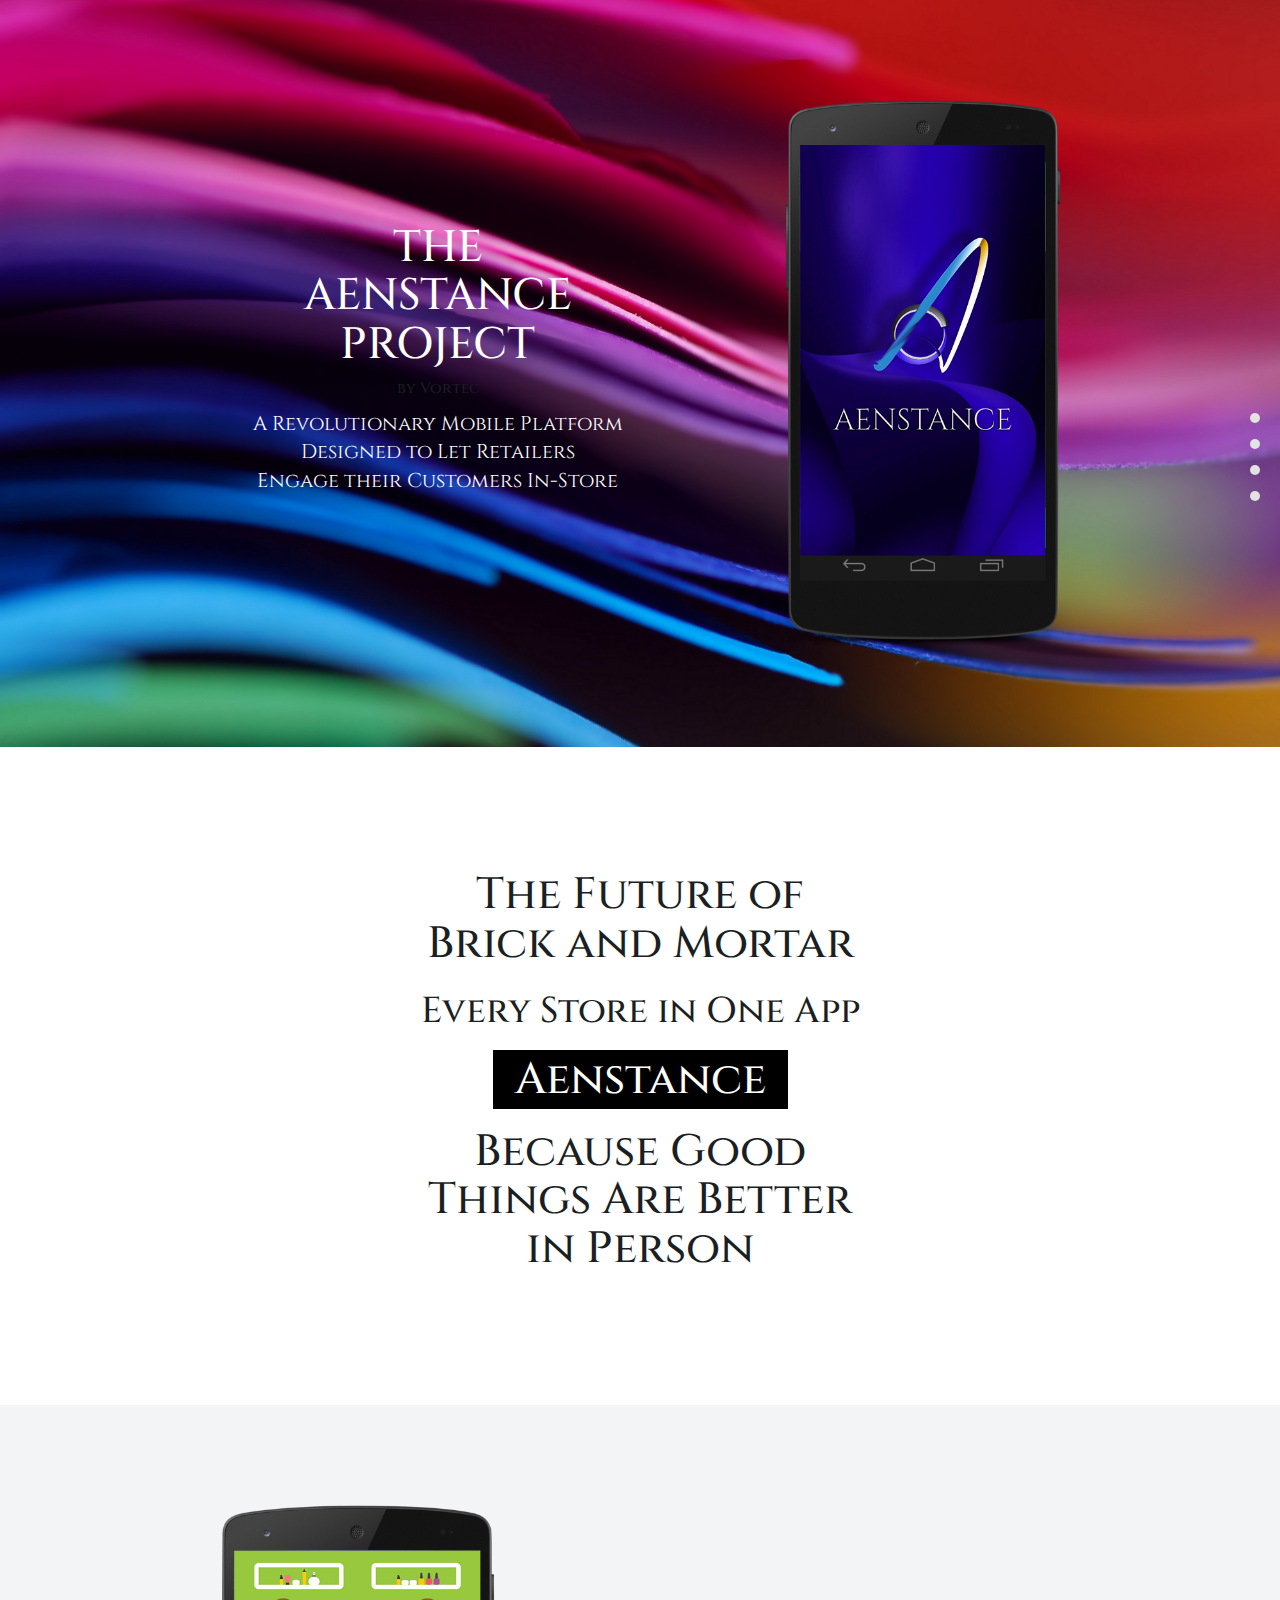
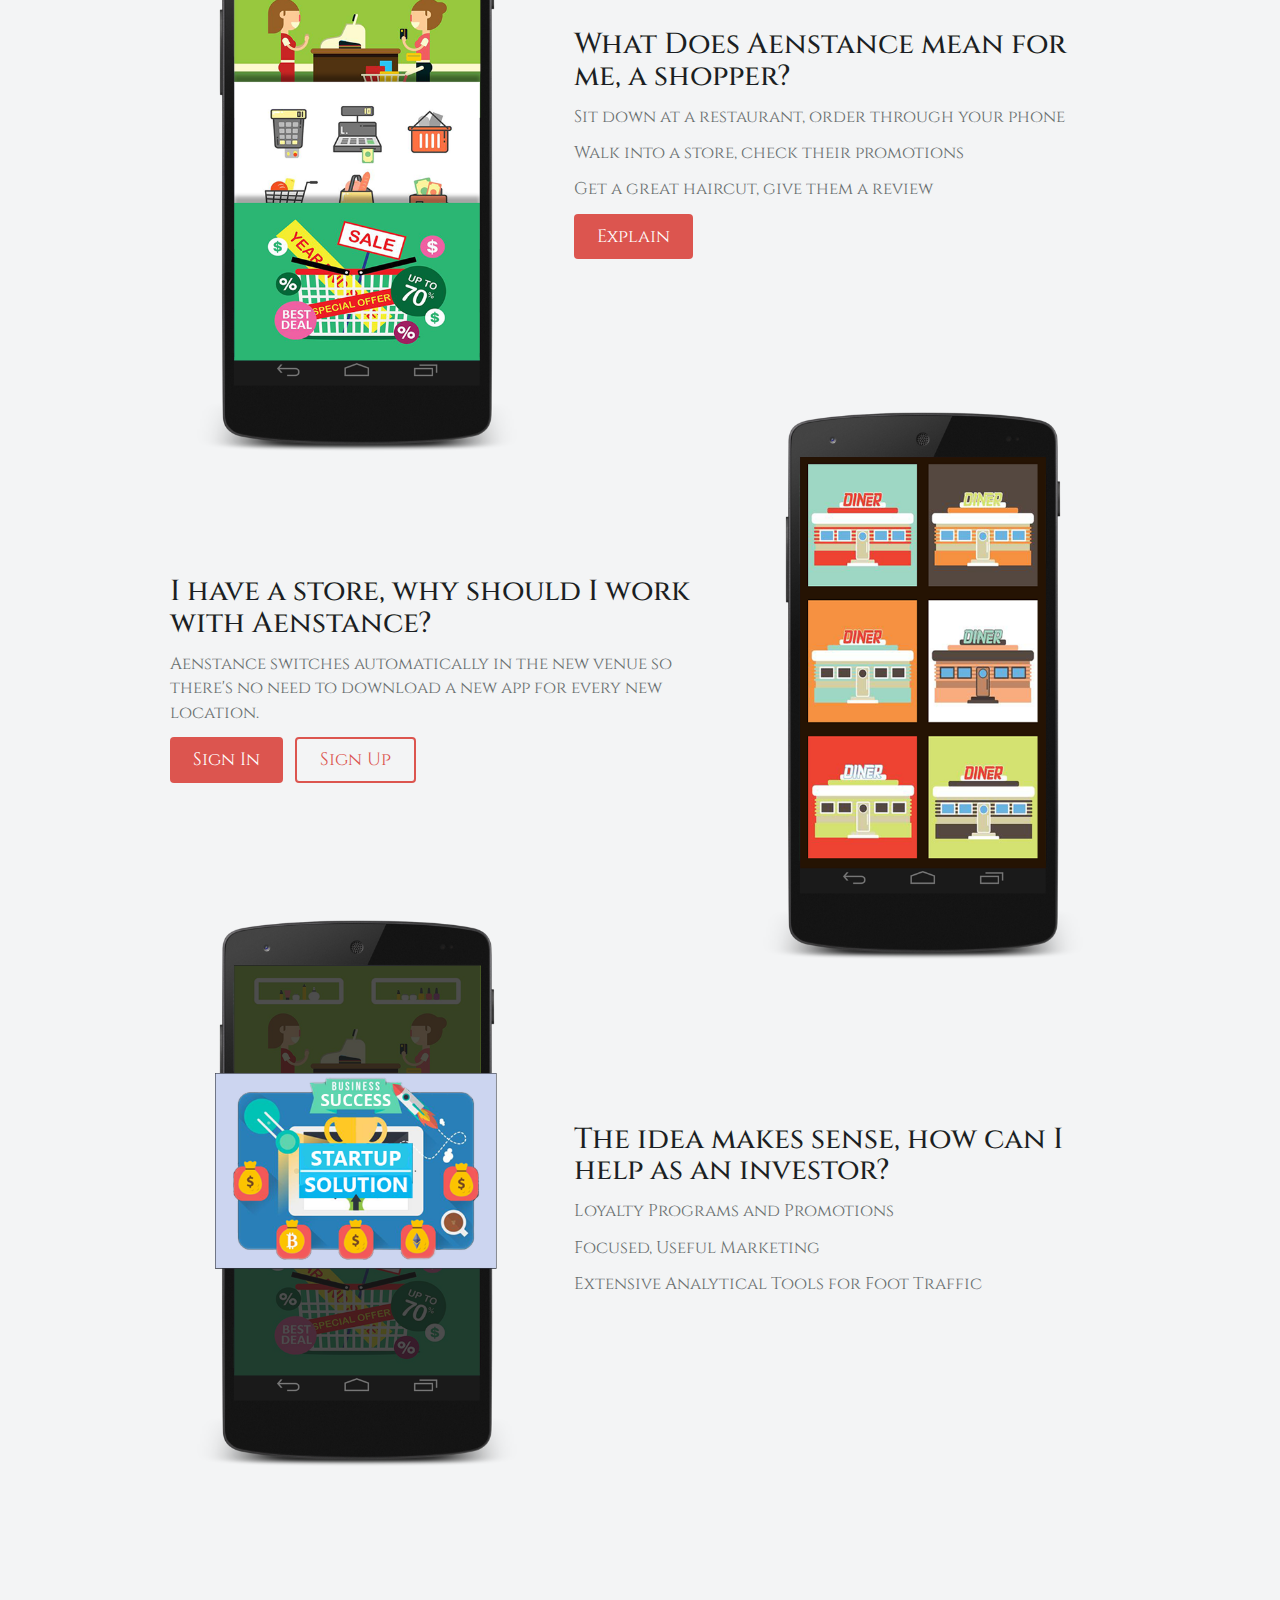
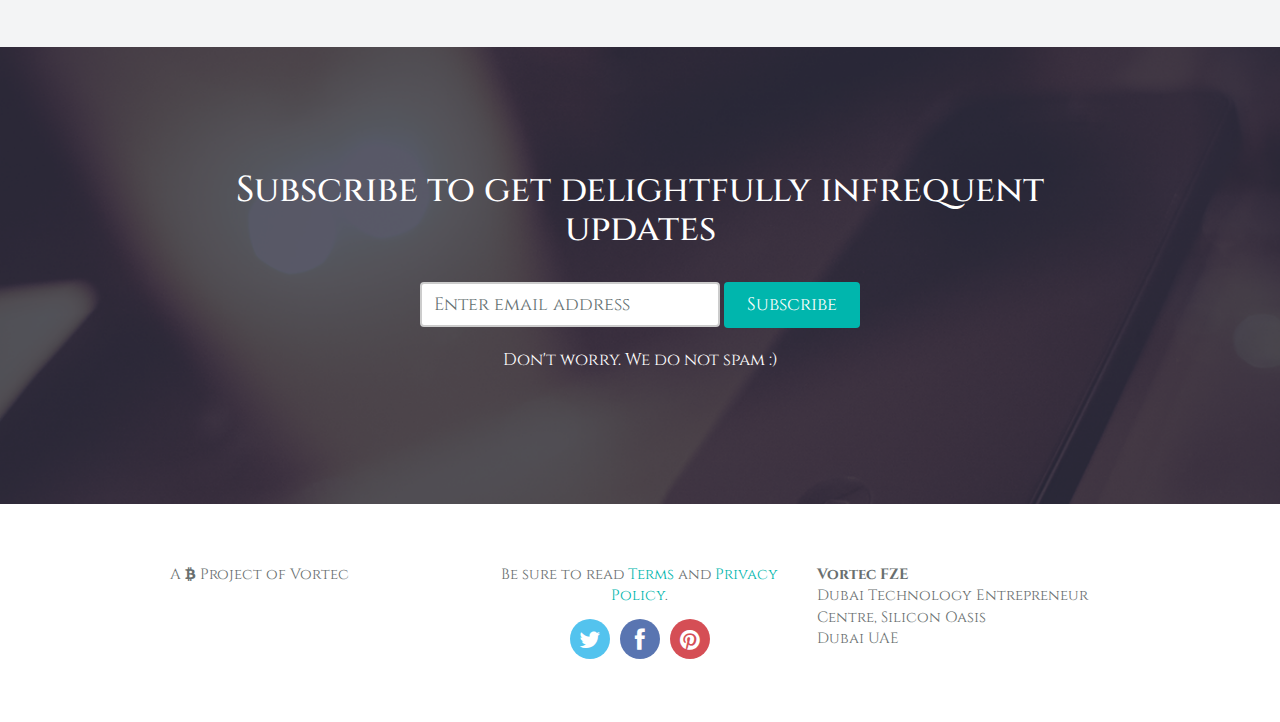
==== commit b04b154e: "positioning edit" ====
--- a/index.html
+++ b/index.html
@@ -59,7 +59,7 @@
 
         <div class="row">
 
-          <div class="col-md-7">
+          <div class="col-md-7 col-features features-content">
 
             <!-- Logo 
             <figure class="text-center">
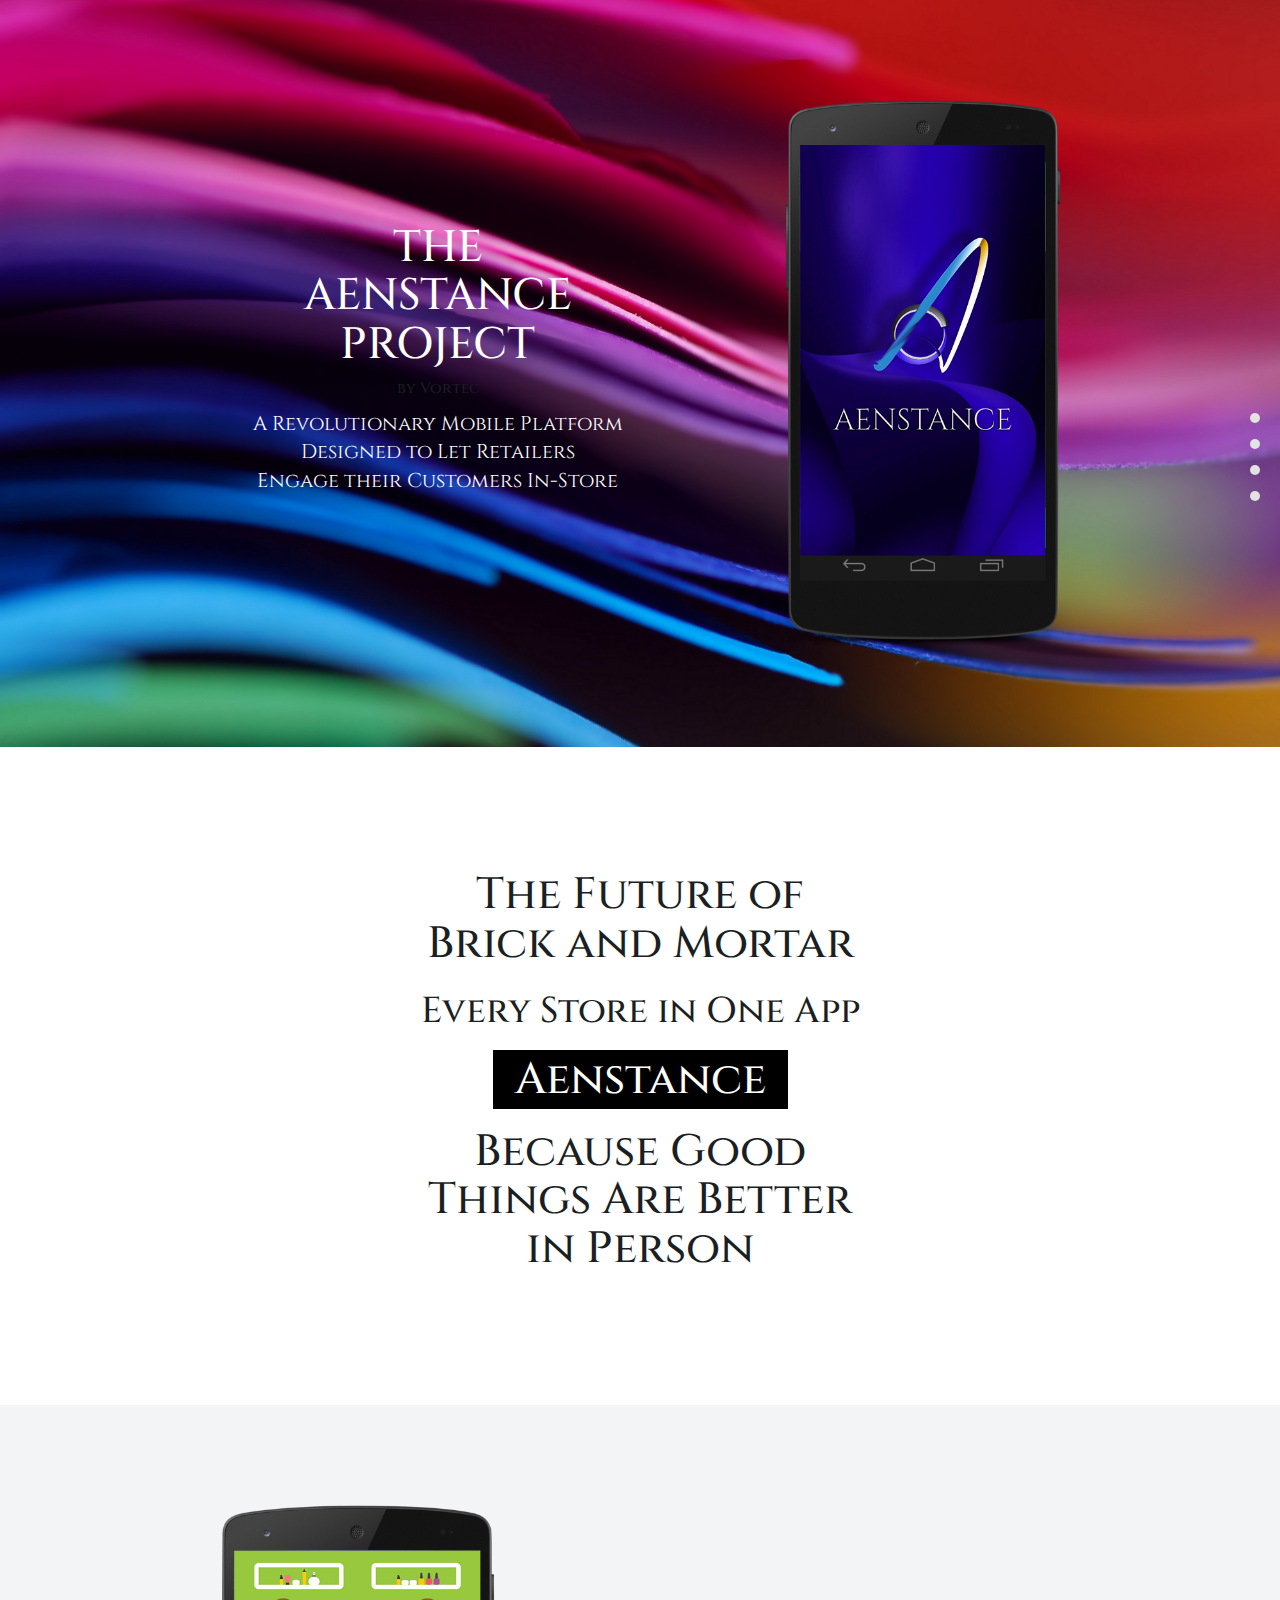
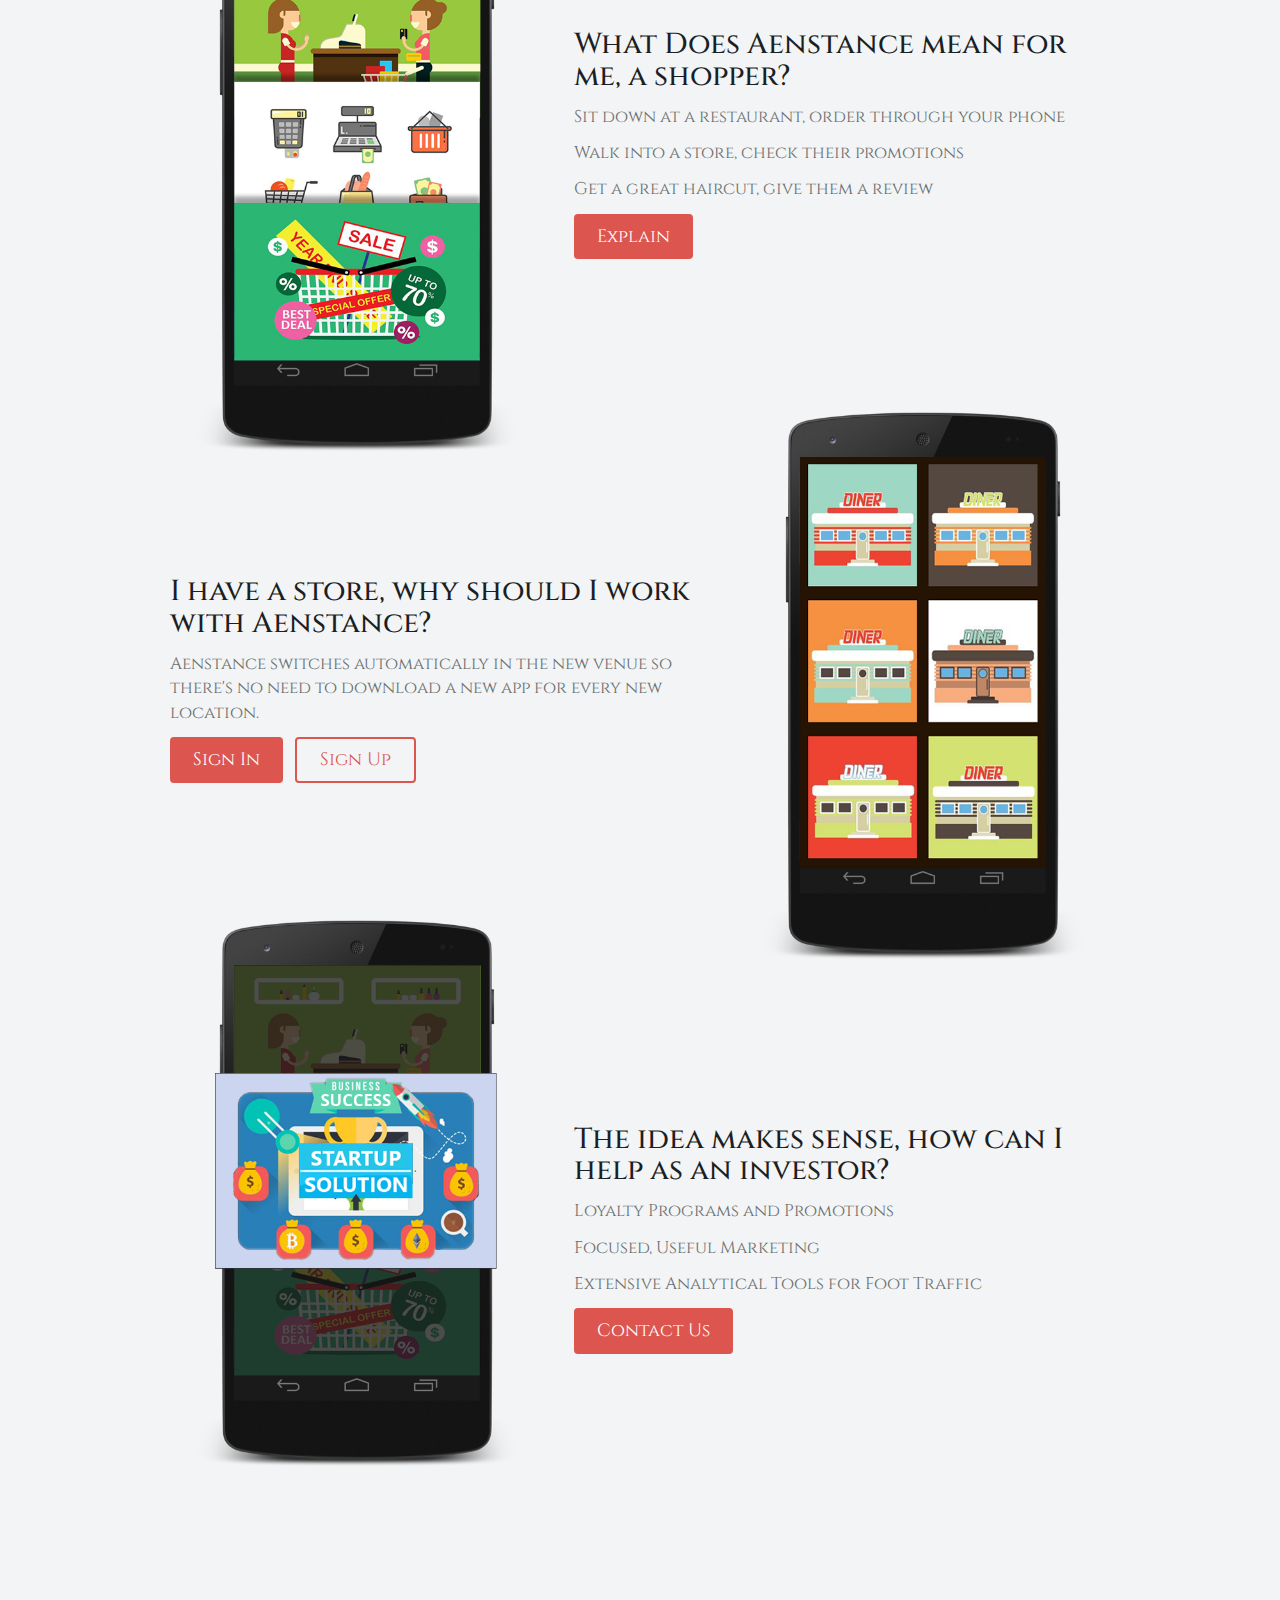
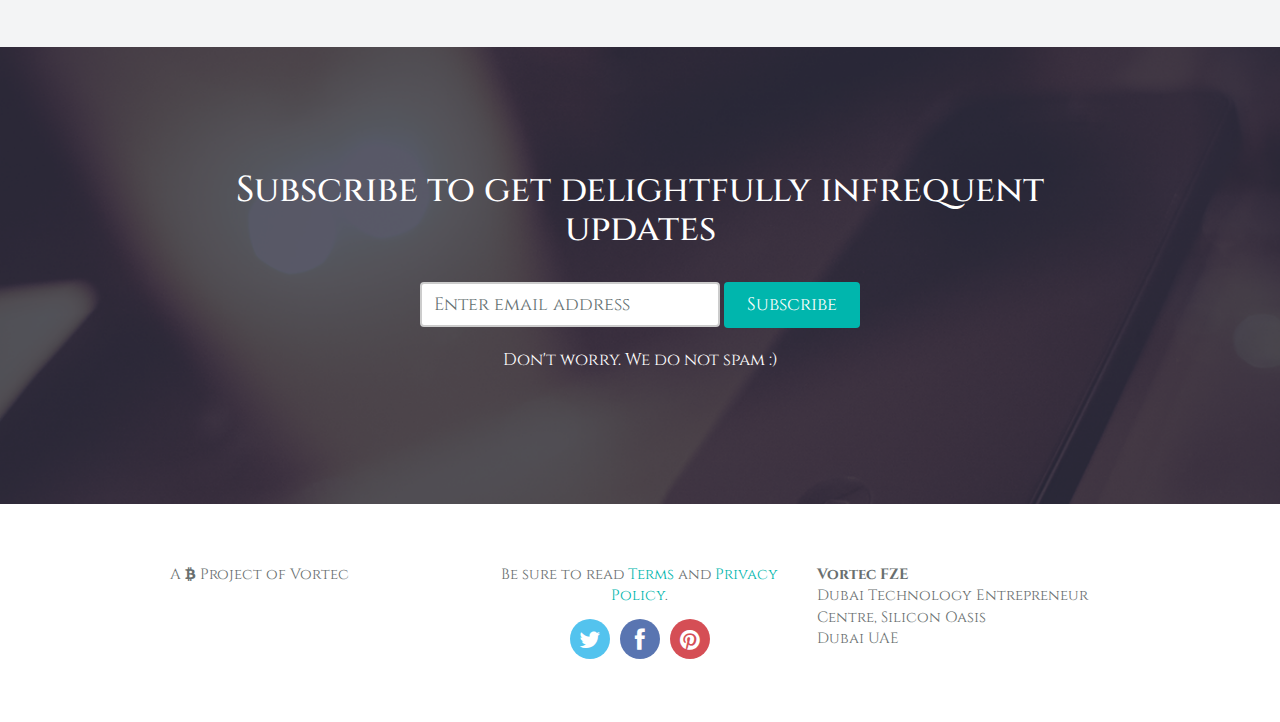
==== commit 29bf28db: "contact button" ====
--- a/index.html
+++ b/index.html
@@ -230,9 +230,9 @@
               <p>Extensive Analytical Tools for Foot Traffic</p>
 
             <!-- Button -->
-         <!--   <p class="btn-app-store">
-              <a class="btn btn-danger btn-lg" href="#fakelinks">
-                <img src="images/btn-app-store.png" alt="">
+            <p>
+              <a class="btn btn-danger" href="mailto:info@vortec-fze.com?Subject=Investment">
+                Contact Us
               </a>  
             </p> <!-- /.btn-app-store -->
 
